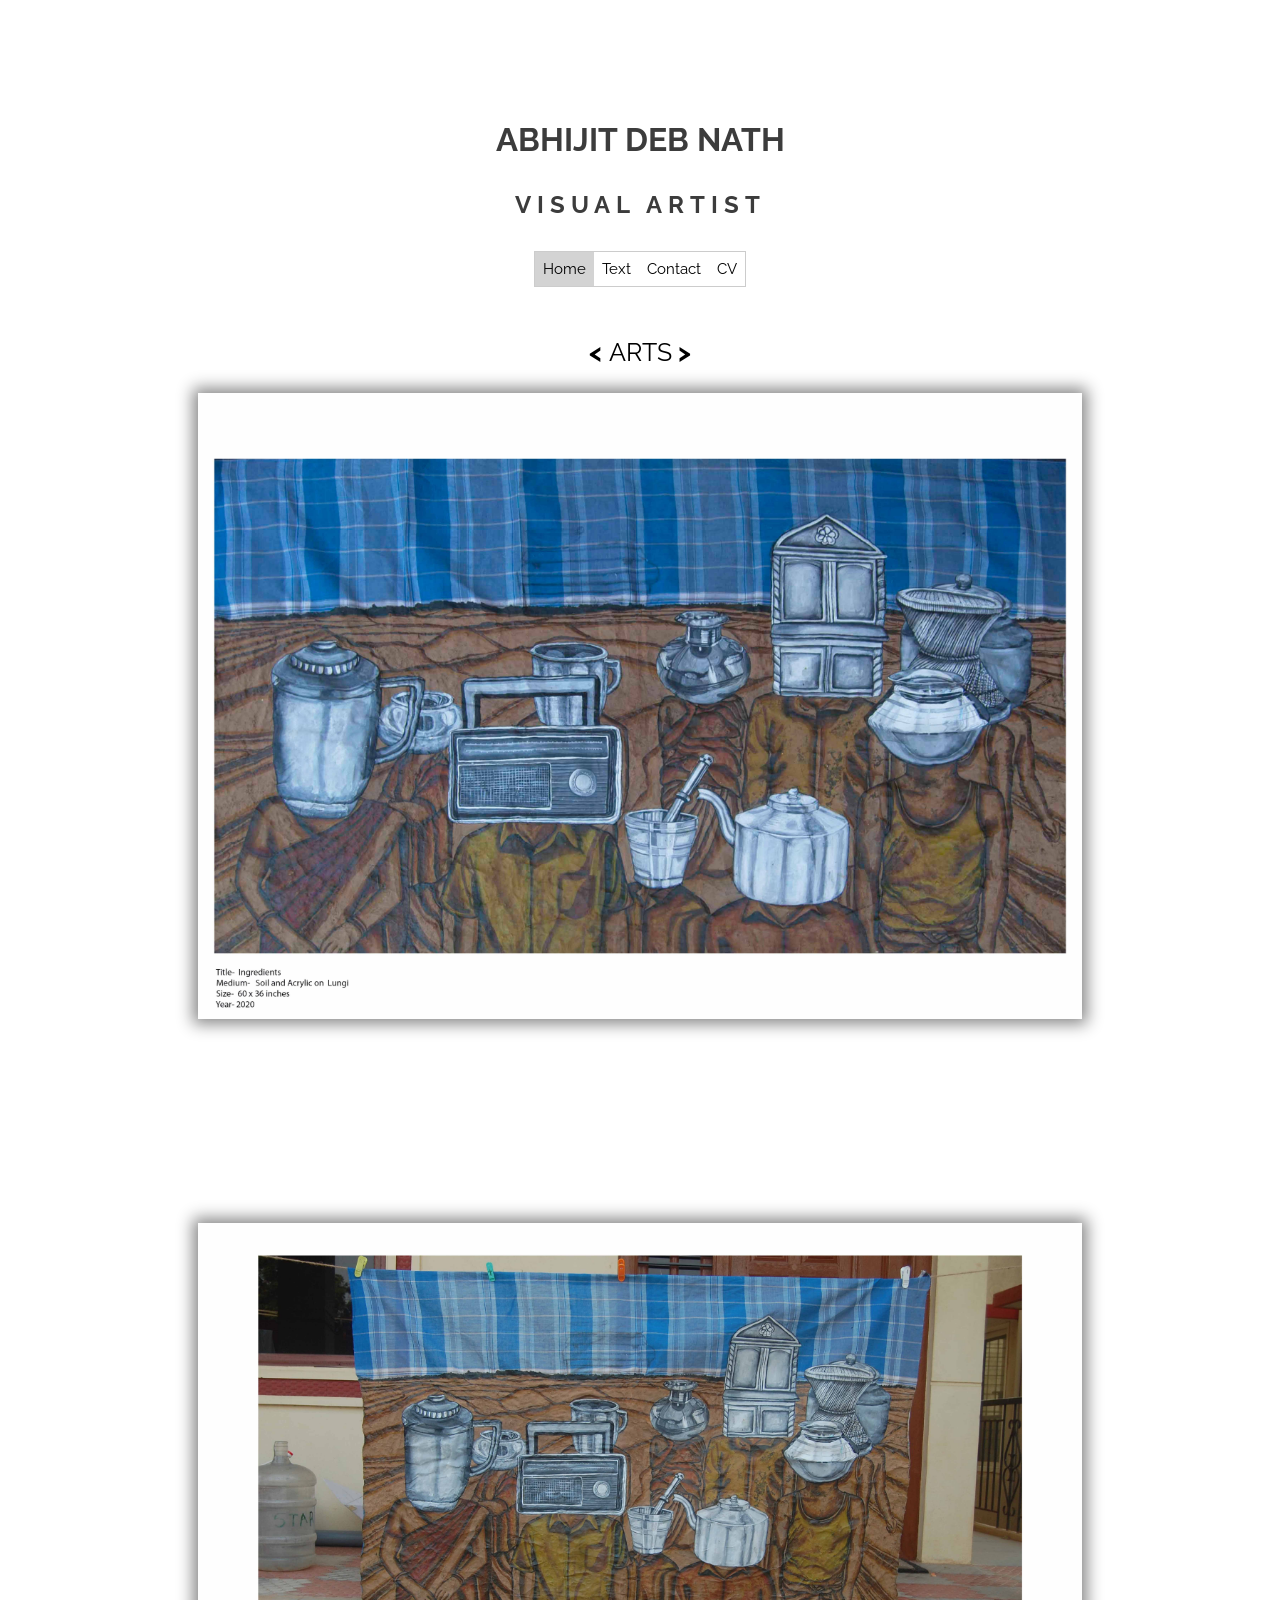
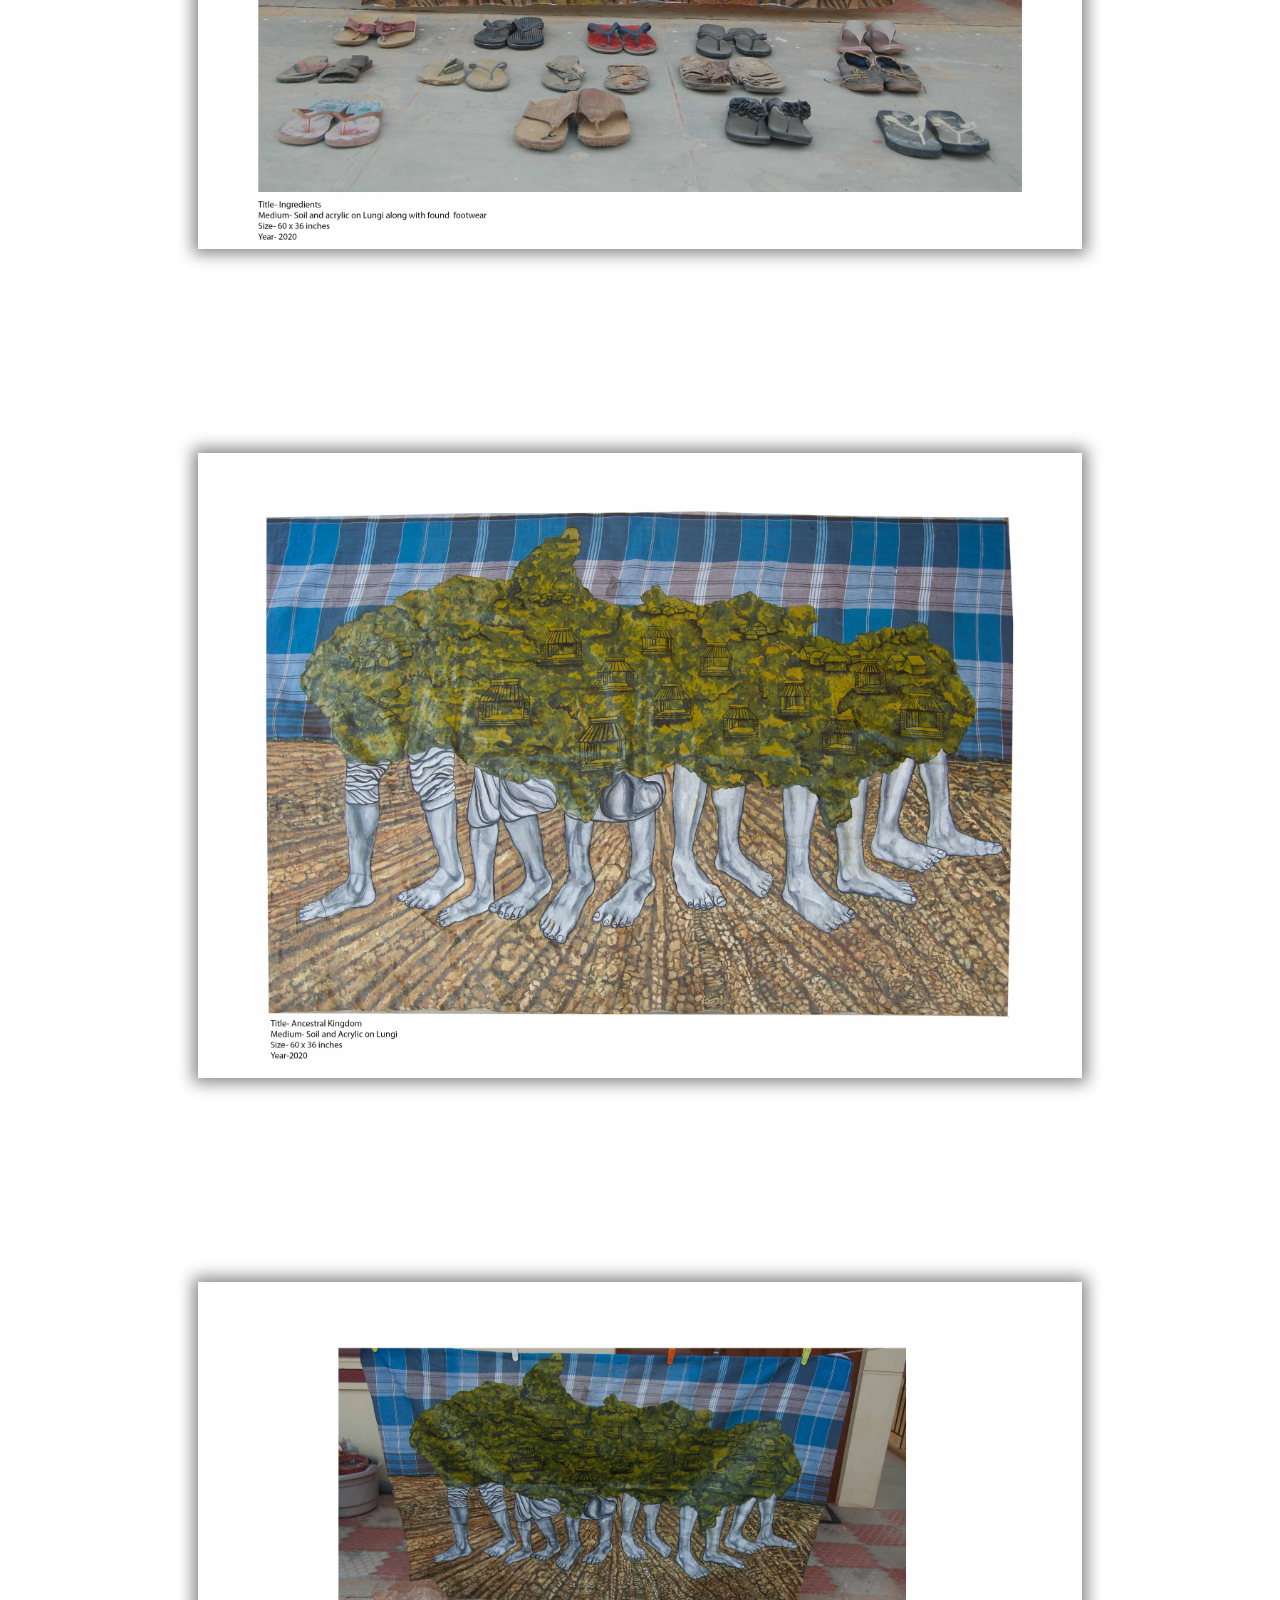
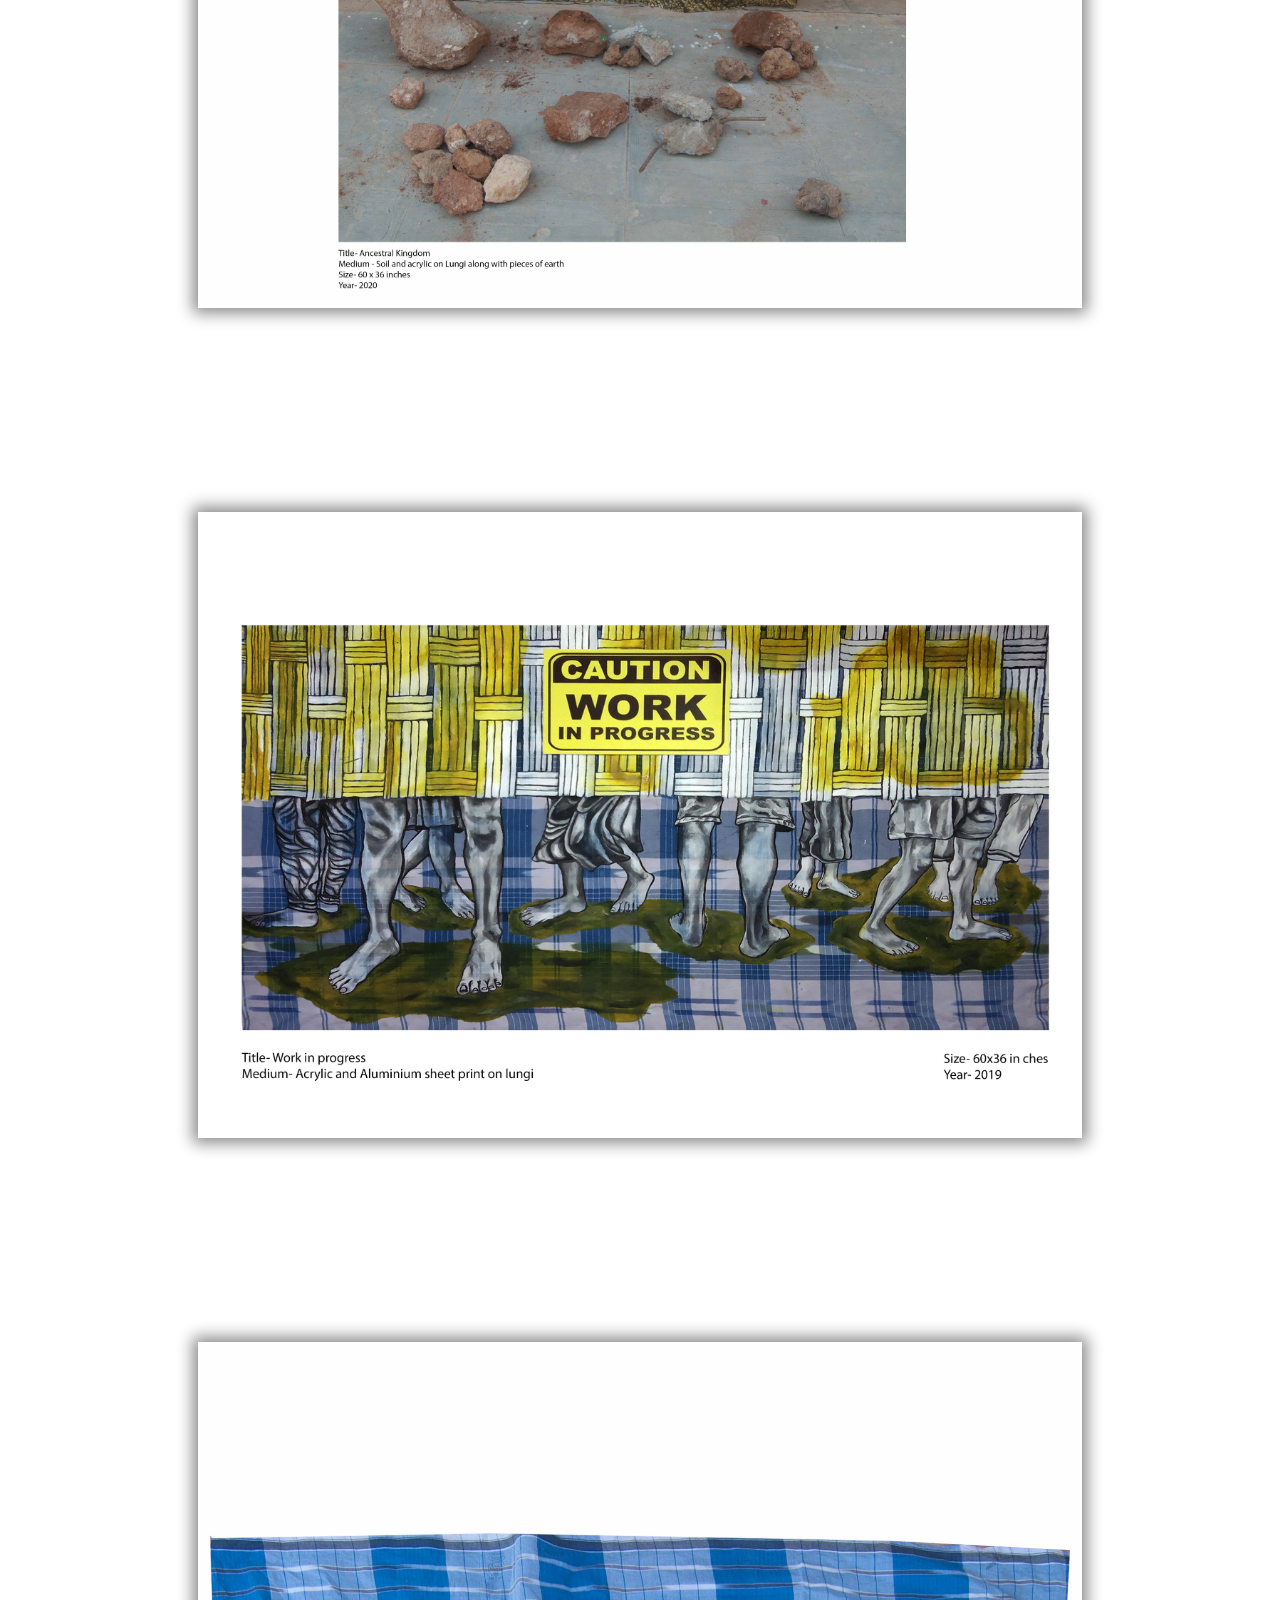
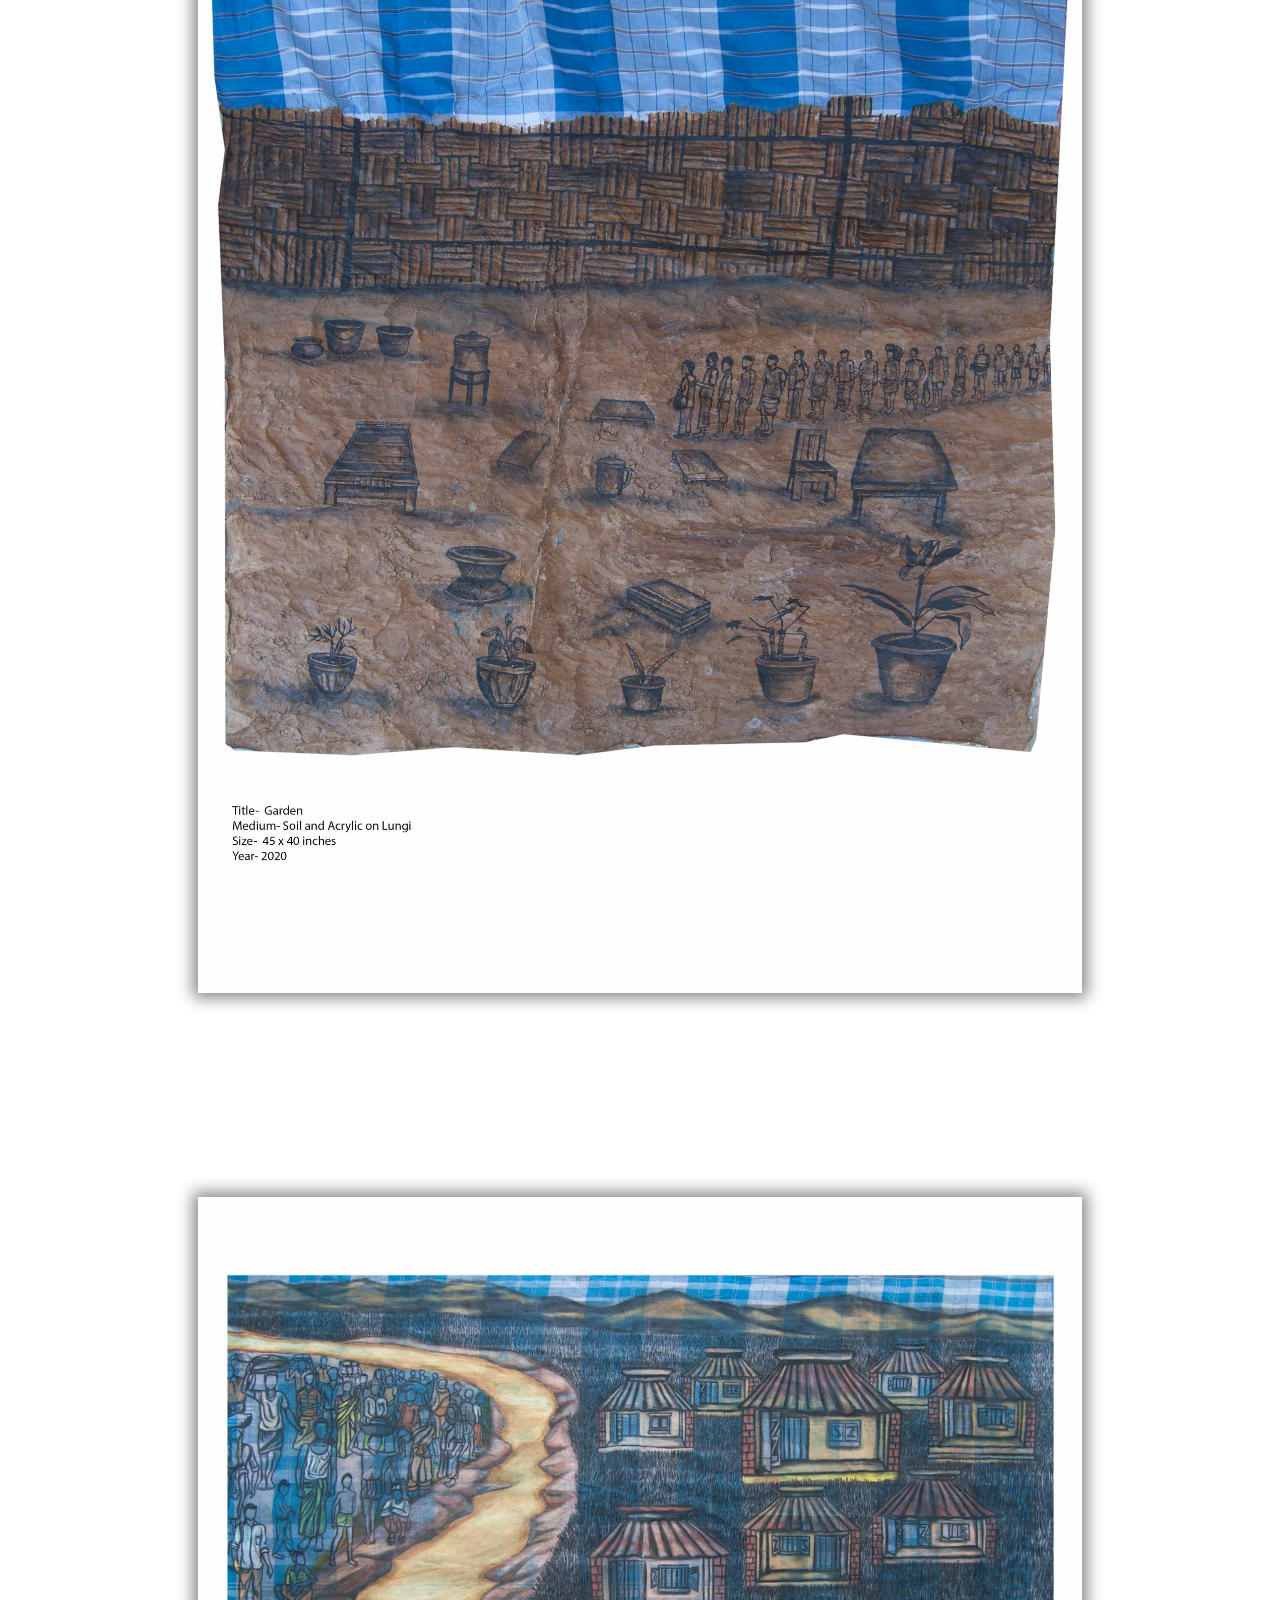
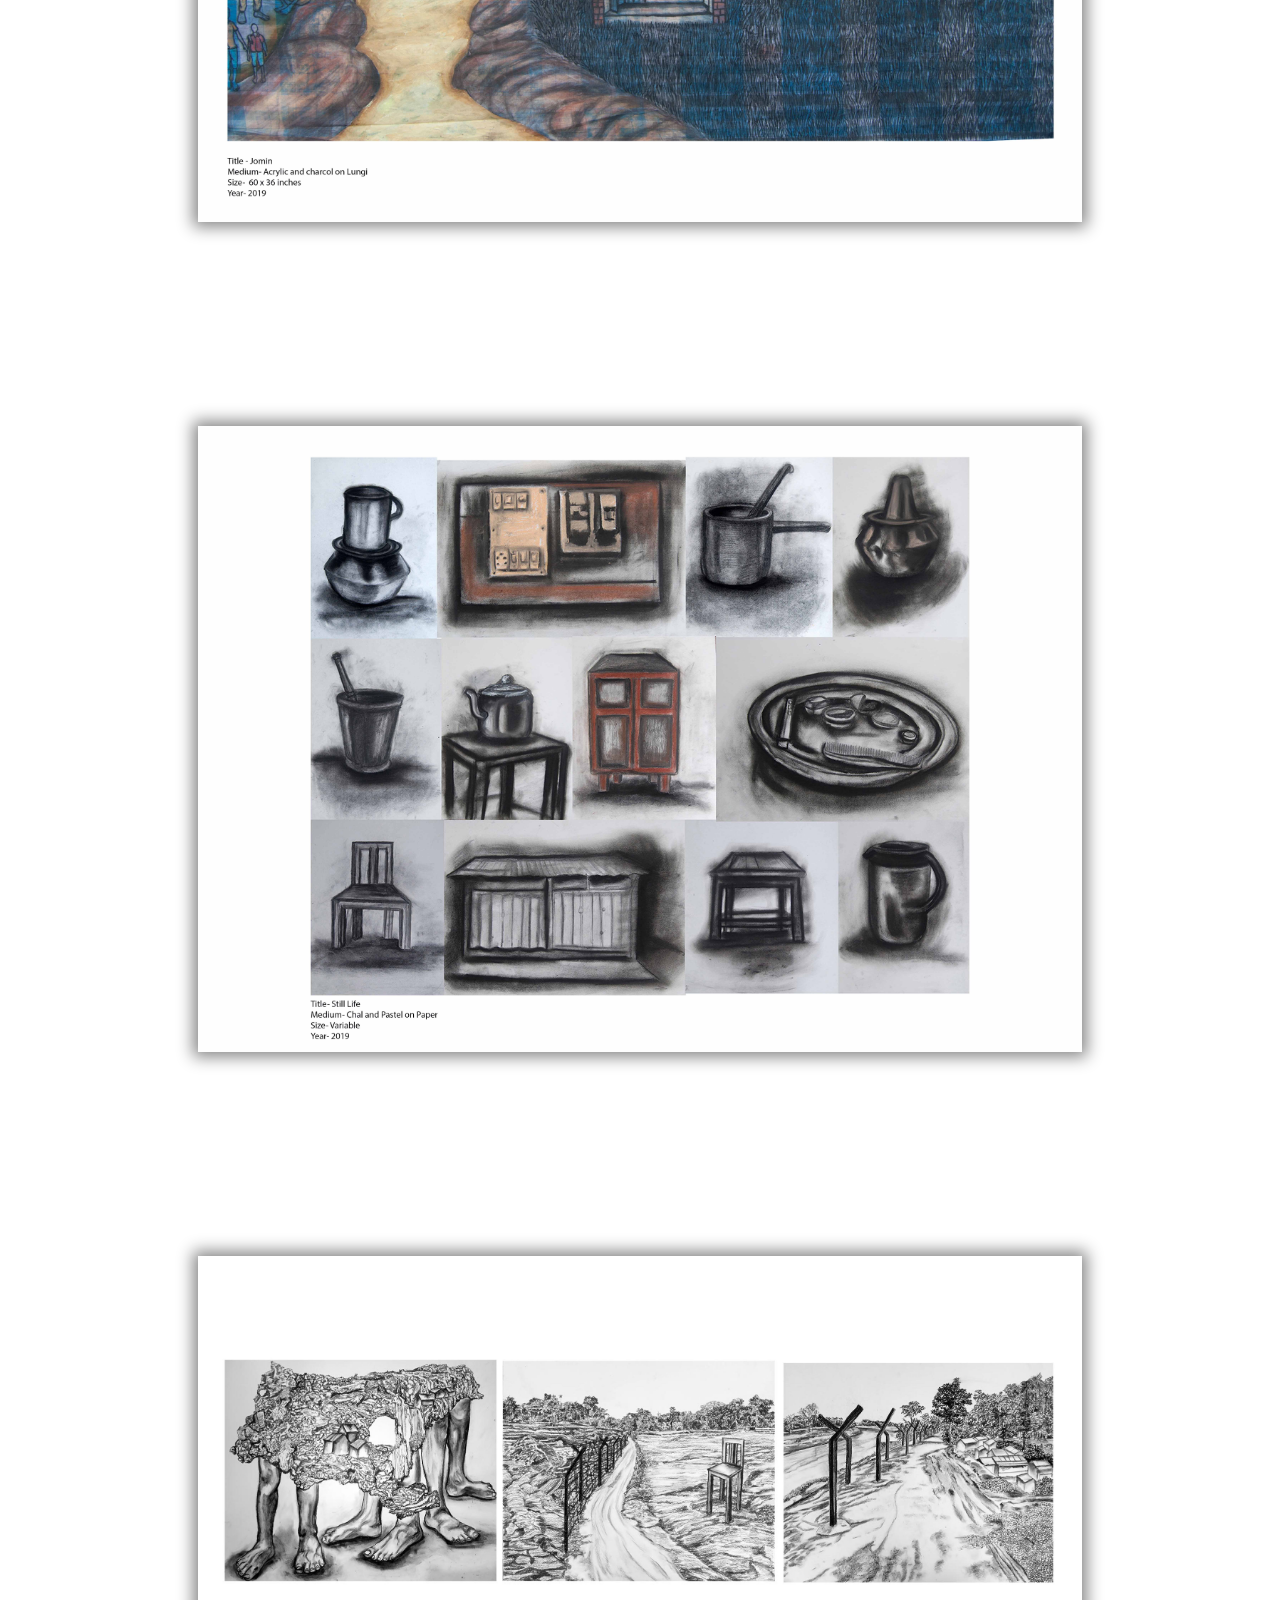
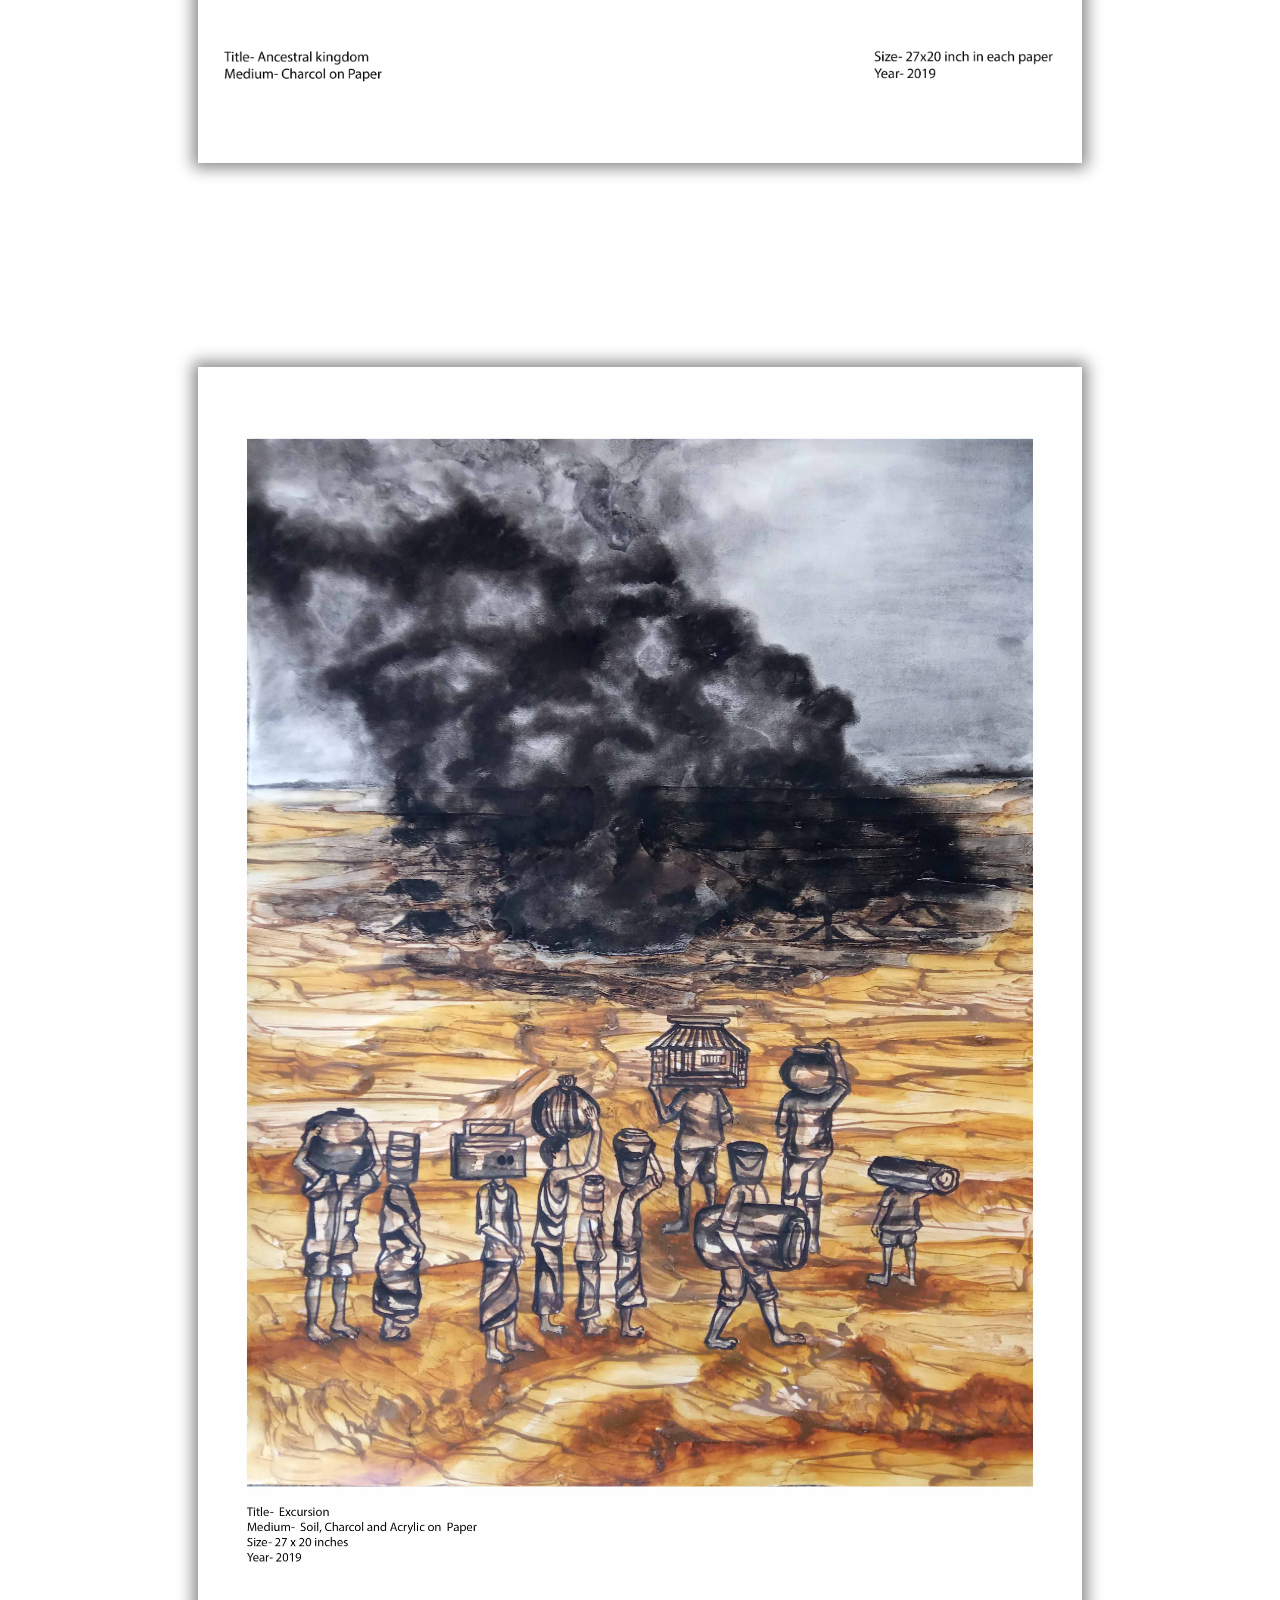
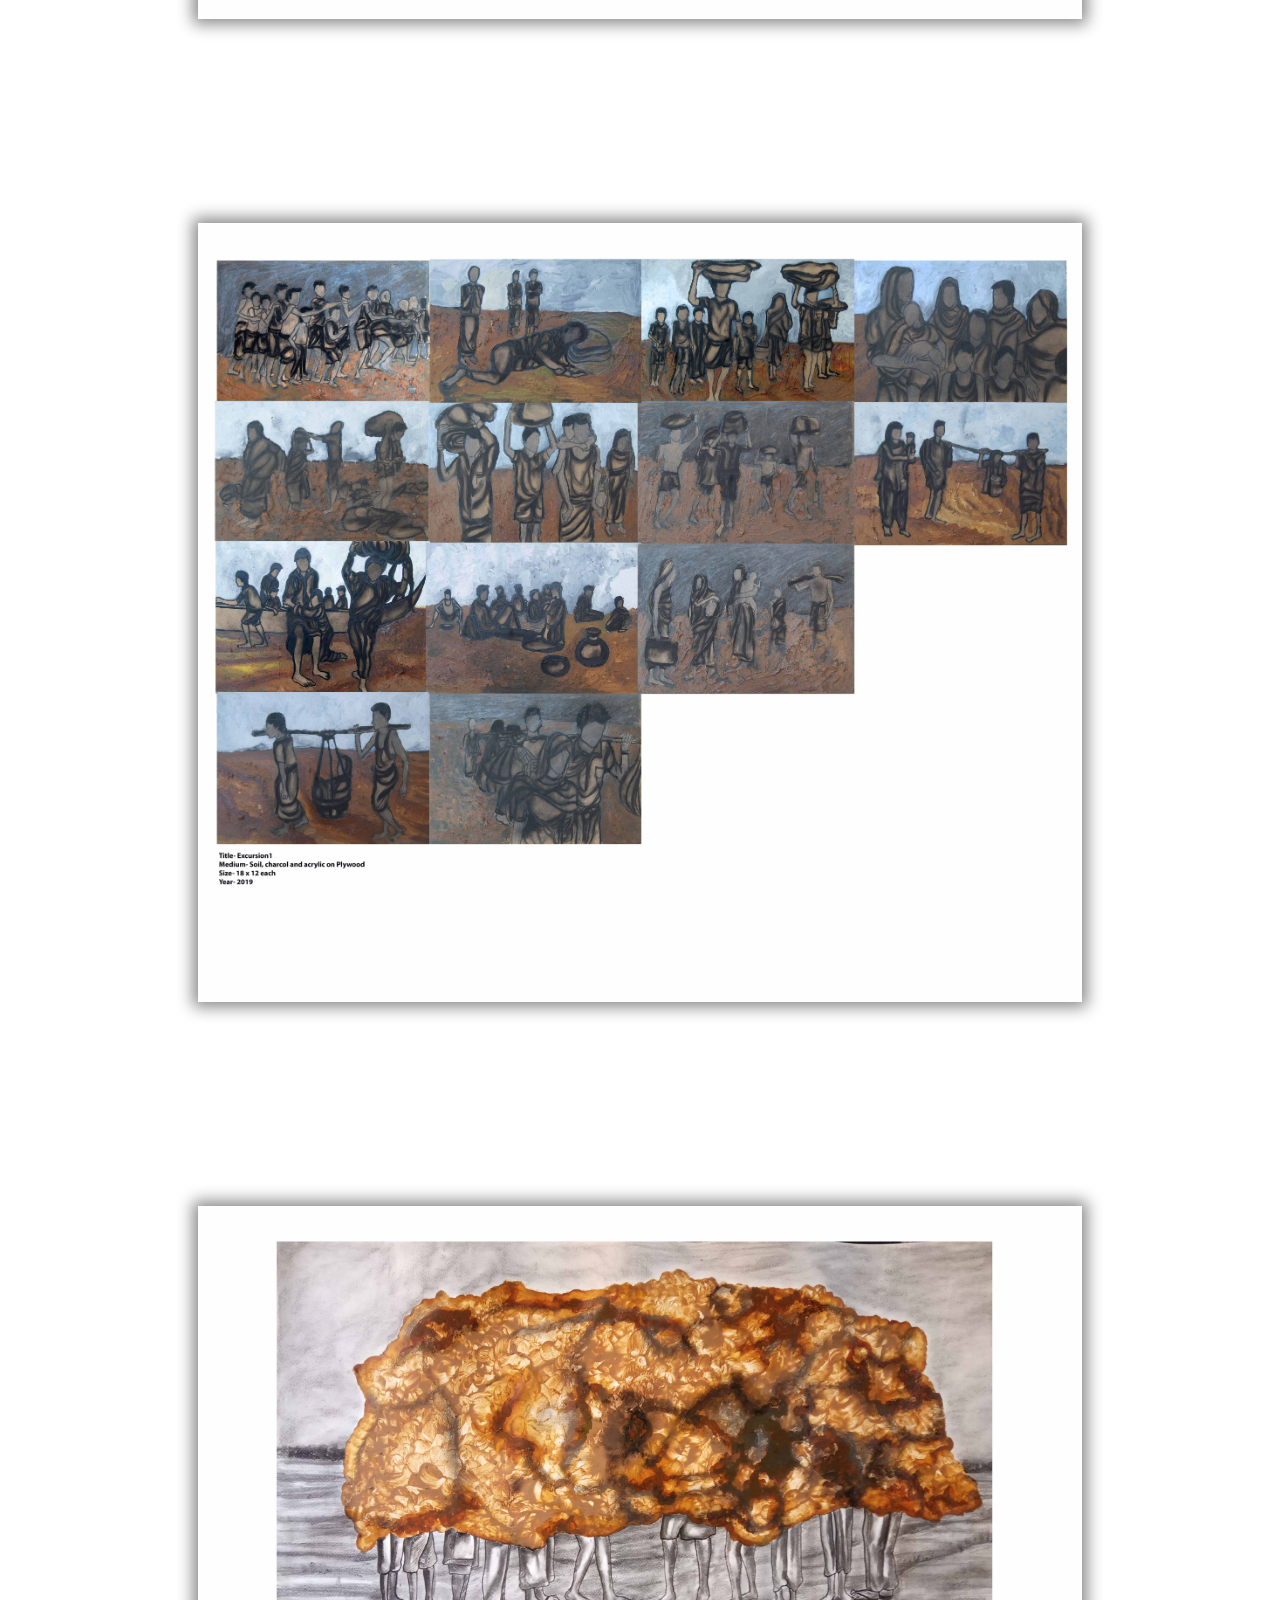
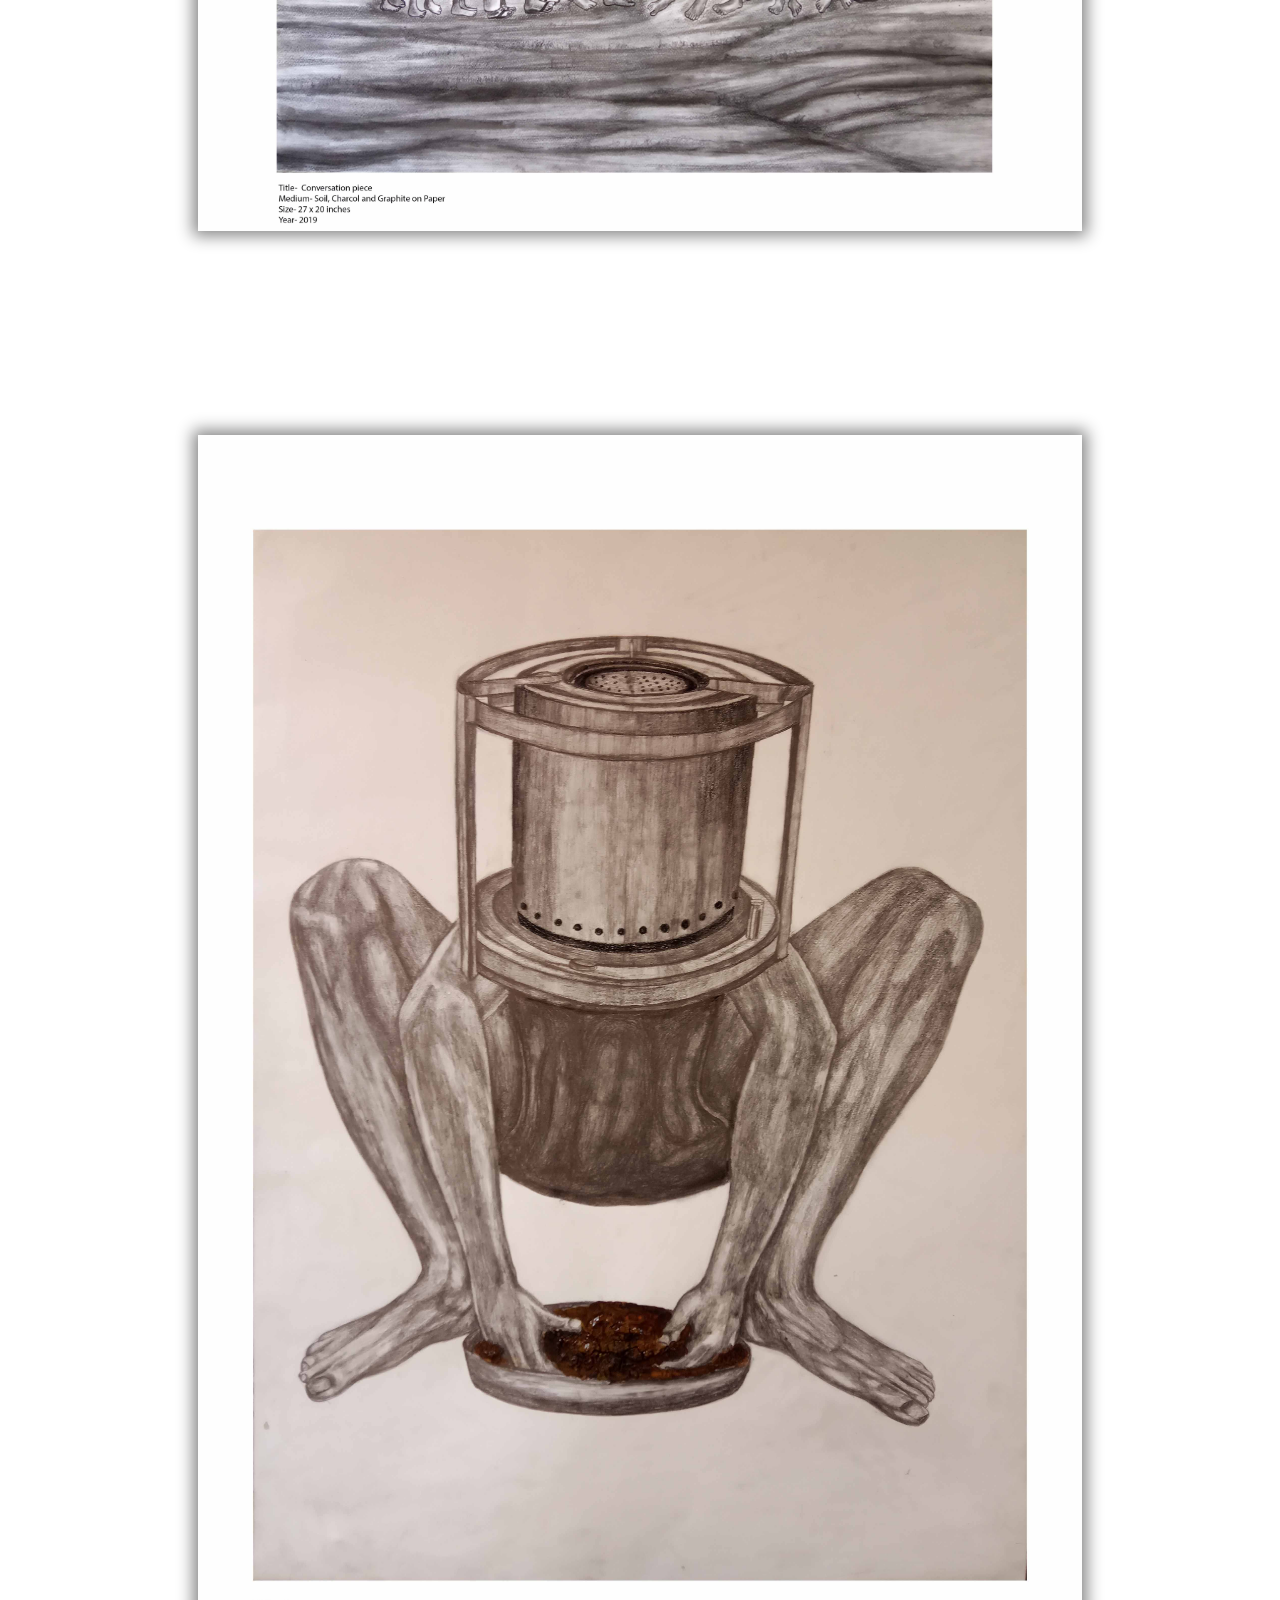
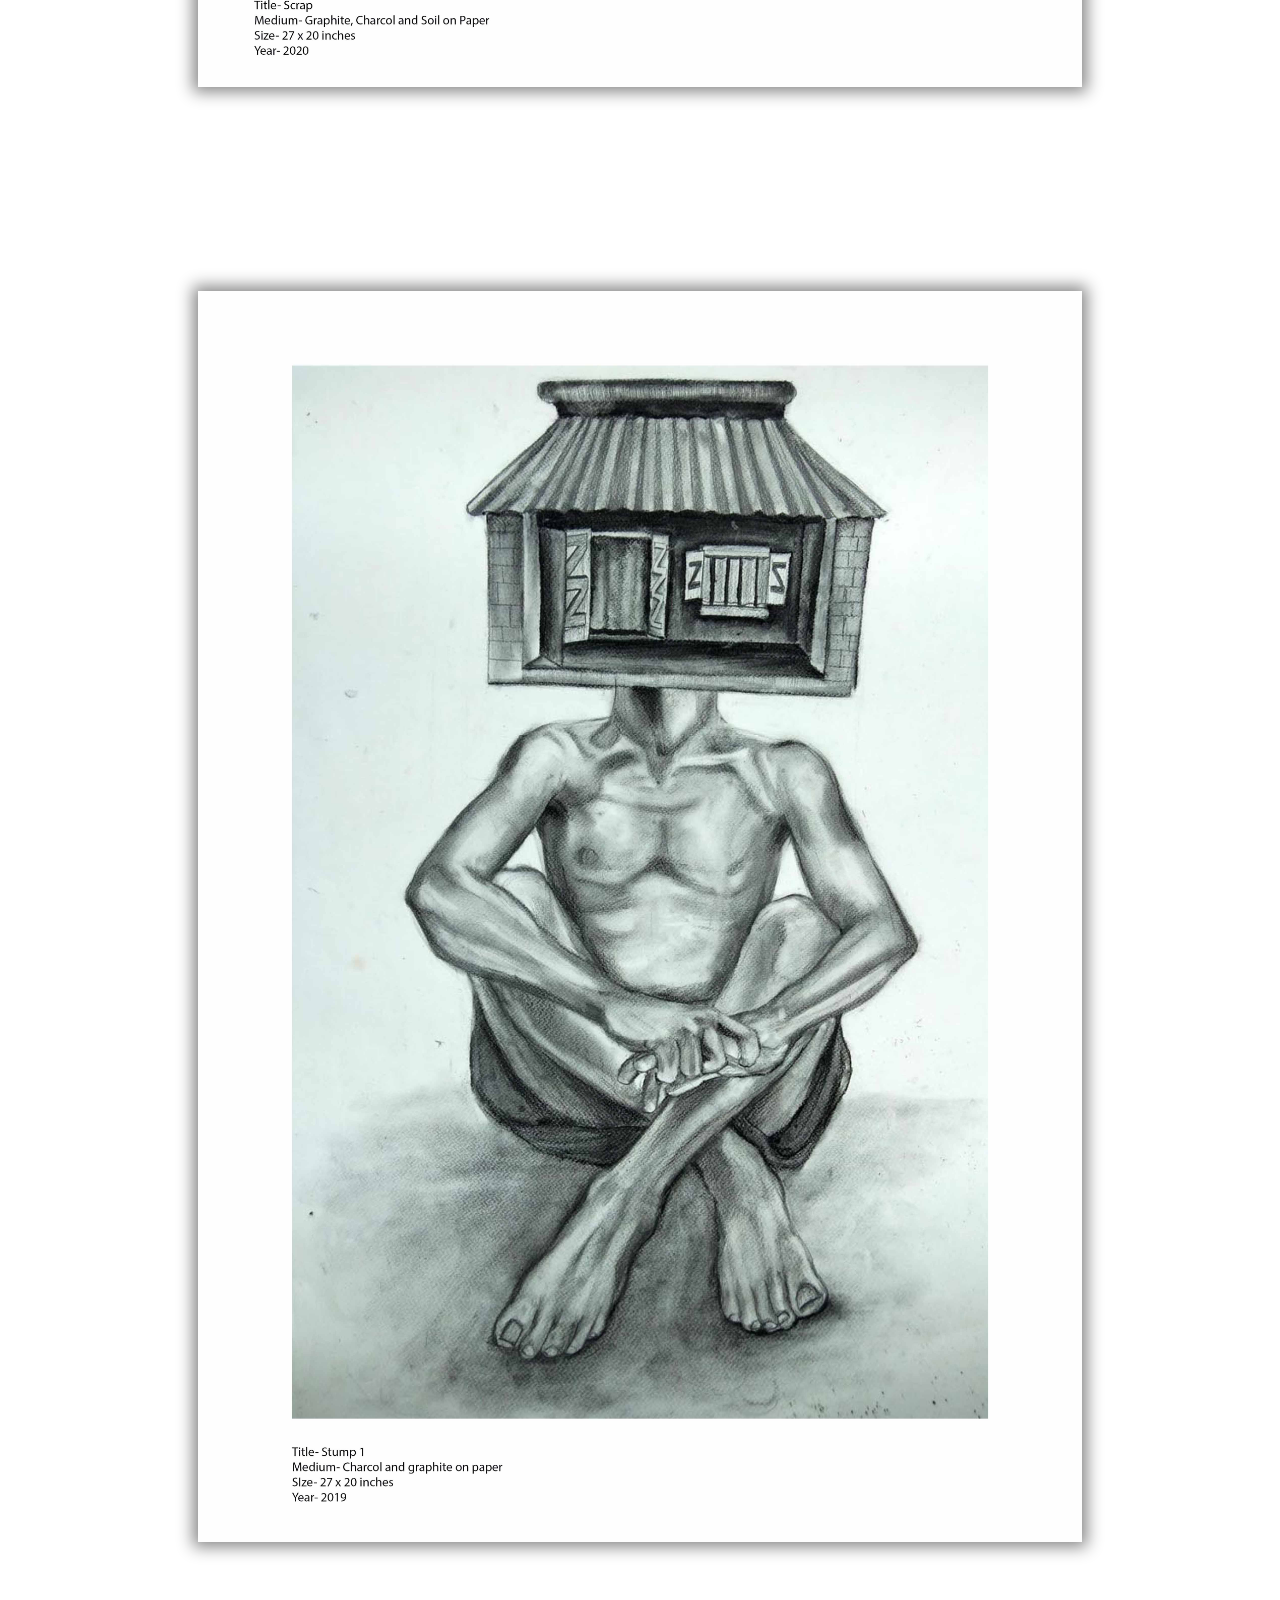
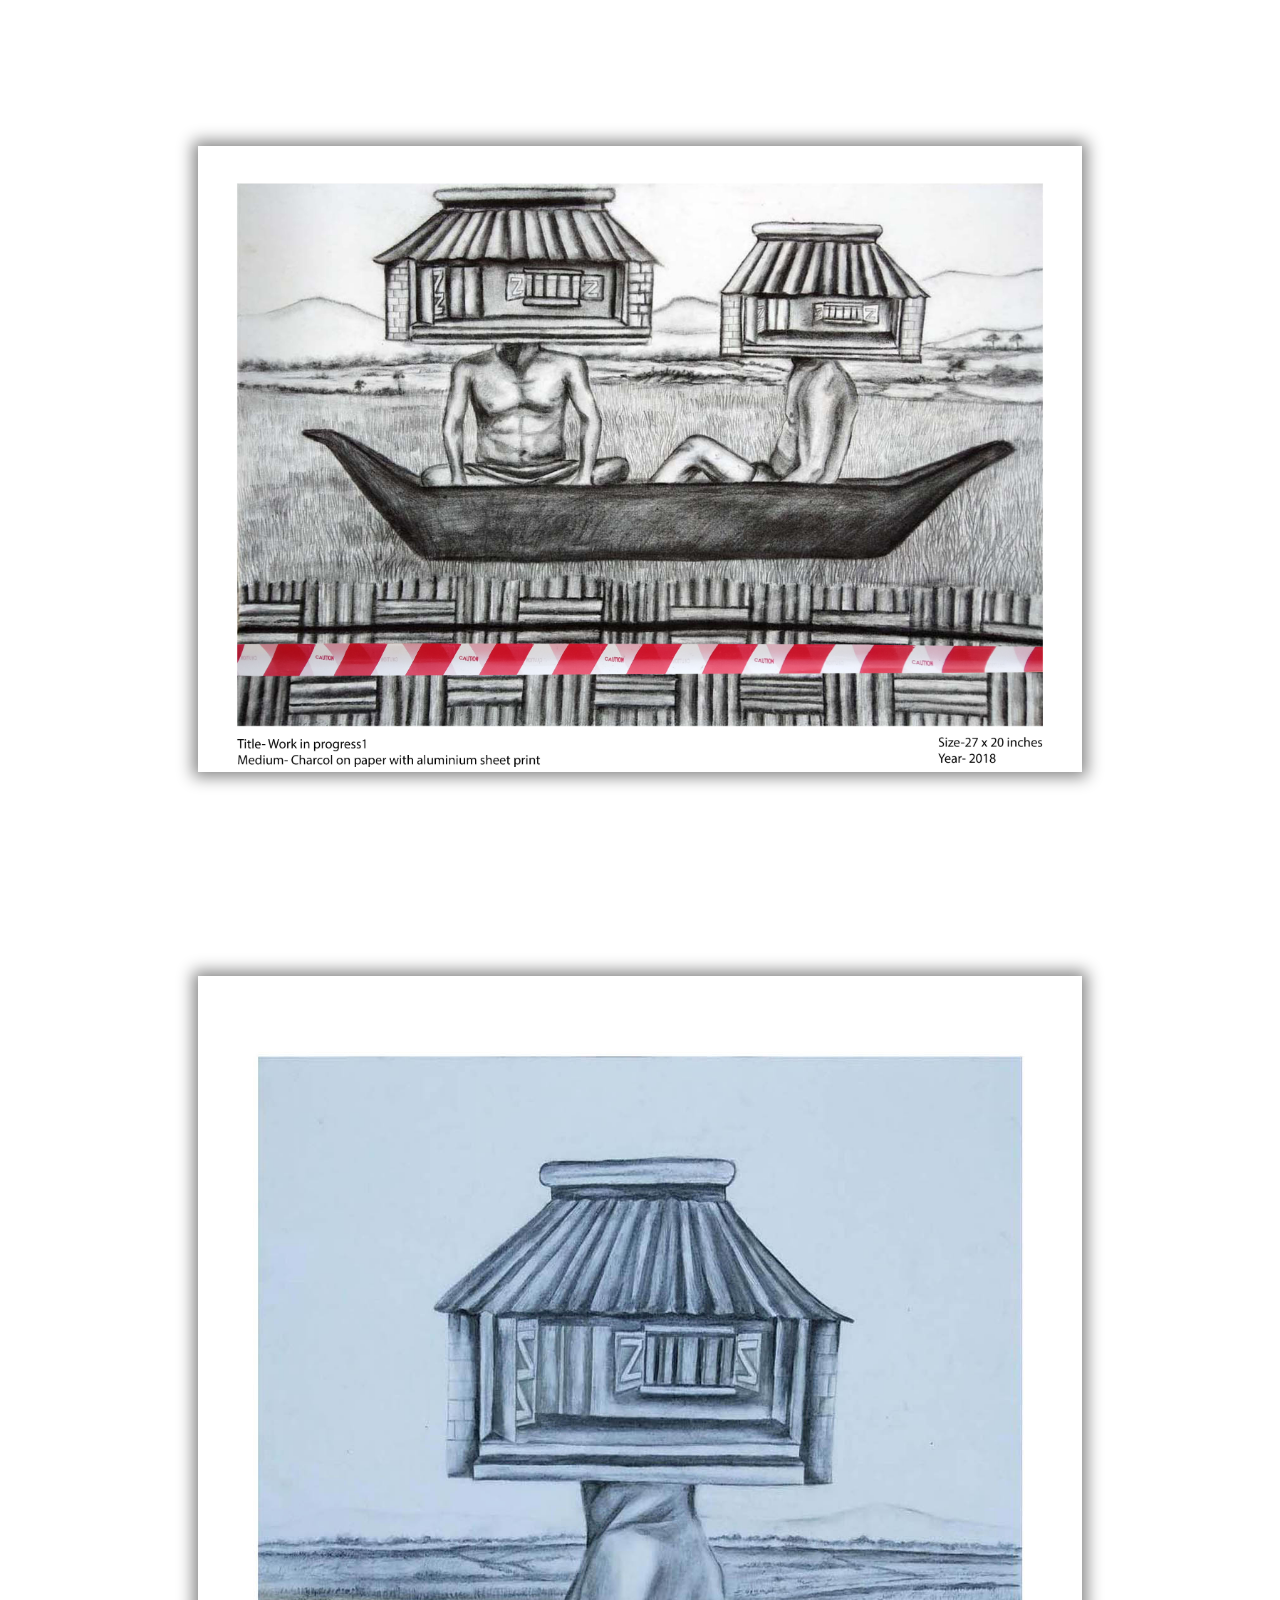
==== index.html @ 456fdfb8 "Update index.html" ====
<!doctype html>
<html>
<head>
<meta charset="utf-8">
<title>Home | Abhijit Debnath</title> 
<link href="css/TemplateCSS.css" rel="stylesheet" type="text/css">
<script src="https://ajax.googleapis.com/ajax/libs/jquery/3.4.1/jquery.min.js"></script>
<script src="js/divSwitch.js"></script>
<link rel="stylesheet" href="https://fonts.googleapis.com/css?family=Raleway">
</head> 

<body>
<header>
  <h1 class="Name" alt="" style="font-family: Raleway"> ABHIJIT DEB NATH </h1>
  <h4 class="Profession" alt="" style="font-family: Raleway"> VISUAL ARTIST </h4>
  <div> <a class="Active" href="index.html">Home</a> <a href="Text.html">Text</a> <a href="Contact.html">Contact</a> <a href="CV.html">CV</a></div>
</header>
<nav class="arrows">
  <p id="left-arrow"><b>&lt;</b></p>
  <p id ="divName"> ARTS </p>
  <p id="right-arrow"><b>&gt;</b></p>
</nav>
<div id="slider">
  <div class="slide active" alt="" style="margin-bottom:128px"> <img src="contents/art/1.jpg" alt="" style="width:100%"><img src="contents/art/1.1.jpg" alt="" style="width:100%"> <img src="contents/art/2.jpg" alt="" style="width:100%"> <img src="contents/art/2.2.jpg" alt="" style="width:100%"> <img src="contents/art/3.jpg" alt="" style="width:100%"> <img src="contents/art/4.jpg" alt="" style="width:100%"> <img src="contents/art/5.jpg" alt="" style="width:100%"> <img src="contents/art/6.jpg" alt="" style="width:100%"> <img src="contents/art/7.jpg" alt="" style="width:100%"> <img src="contents/art/8.jpg" alt="" style="width:100%"> <img src="contents/art/8.1.jpg" alt="" style="width:100%"> <img src="contents/art/9.jpg" alt="" style="width:100%"> <img src="contents/art/10.jpg" alt="" style="width:100%"> <img src="contents/art/11.jpg" alt="" style="width:100%"> <img src="contents/art/12.jpg" alt="" style="width:100%"> <img src="contents/art/13.jpg" alt="" style="width:100%"> <img src="contents/art/14.jpg" alt="" style="width:100%"> <img src="contents/art/15.jpg" alt="" style="width:100%"> <img src="contents/art/16.jpg" alt="" style="width:100%"> <img src="contents/art/17.jpg" alt="" style="width:100%"> <img src="contents/art/18.jpg" alt="" style="width:100%"> <img src="contents/art/19.jpg" alt="" style="width:100%"> <img src="contents/art/20.jpg" alt="" style="width:100%"> <img src="contents/art/b1.jpg" alt="" style="width:100%"><img src="contents/art/b2.jpg" alt="" style="width:100%"><img src="contents/art/b3.jpg" alt="" style="width:100%"><img src="contents/art/b4.jpg" alt="" style="width:100%"> <img src="contents/art/21.jpg" alt="" style="width:100%"><img src="contents/art/22.jpg" alt="" style="width:100%"><img src="contents/art/23.jpg" alt="" style="width:100%"><img src="contents/art/24.jpg" alt="" style="width:100%"><img src="contents/art/25.jpg" alt="" style="width:100%"><img src="contents/art/26.jpg" alt="" style="width:100%"><img src="contents/art/27.jpg" alt="" style="width:100%"></div>
  <div class="slide" alt="" style="margin-bottom:128px"> <img src="contents/photos/1.jpg" alt="" style="width:100%"> <img src="contents/photos/2.jpg" alt="" style="width:100%"> <img src="contents/photos/3.jpg" alt="" style="width:100%"> <img src="contents/photos/4.jpg" alt="" style="width:100%"> <img src="contents/photos/5.jpg" alt="" style="width:100%"> <img src="contents/photos/6.jpg" alt="" style="width:100%"> <img src="contents/photos/7.jpg" alt="" style="width:100%"> <img src="contents/photos/8.jpg" alt="" style="width:100%"> <img src="contents/photos/9.jpg" alt="" style="width:100%"> <img src="contents/photos/10.jpg" alt="" style="width:100%"> <img src="contents/photos/11.jpg" alt="" style="width:100%"> <img src="contents/photos/12.png" alt="" style="width:100%"> <img src="contents/photos/13.jpg" alt="" style="width:100%"> <img src="contents/photos/14.jpg" alt="" style="width:100%"> <img src="contents/photos/15.jpg" alt="" style="width:100%"> <img src="contents/photos/16.jpg" alt="" style="width:100%"> <img src="contents/photos/17.jpg" alt="" style="width:100%"> <img src="contents/photos/18.jpg" alt="" style="width:100%"> <img src="contents/photos/19.jpg" alt="" style="width:100%"> <img src="contents/photos/20.jpg" alt="" style="width:100%"><img src="contents/photos/21.jpg" alt="" style="width:100%"><img src="contents/photos/22.jpg" alt="" style="width:100%"> </div>
  <div class="slide" alt="" style="margin-bottom:128px"> <img src="contents/doormat/1.jpg" alt="" style="width:100%"> <img src="contents/doormat/2.jpg" alt="" style="width:100%"> <img src="contents/doormat/3.jpg" alt="" style="width:100%"> <img src="contents/doormat/4.jpg" alt="" style="width:100%"> <img src="contents/doormat/5.jpg" alt="" style="width:100%"> <img src="contents/doormat/6.jpg" alt="" style="width:100%"> <img src="contents/doormat/7.jpg" alt="" style="width:100%"> <img src="contents/doormat/8.jpg" alt="" style="width:100%"> </div>
  <div class="slide" id="Videos" alt="" style="margin-bottom:128px">
    <video width="720" height="500" controls>
      <source src="contents/videos/2.mp4" type="video/mp4">
    </video>
    <video width="720" height="500" controls>
      <source src="contents/videos/1.mp4" type="video/mp4">
    </video>
    <video width="720" height="500" controls>
      <source src="contents/videos/3.mp4" type="video/mp4">
    </video>
    <video width="720" height="500" controls>
      <source src="contents/videos/4.mp4" type="video/mp4">
    </video>
  </div>
</div>
</body>
</html>
---- css/TemplateCSS.css ----
@charset "utf-8";
header {
	text-align: center;
}
h4.Profession {
	font-size: 24px;
	text-align: center;
	color: #3c3c3c;
	letter-spacing: 6px;
}
h1.Name {
	color: #3c3c3c;
	padding-top: 100px;
}
a:hover {
	background-color: darkgray;
}
a.Active:link, a.Active:active, a.Active:visited {
	background-color: lightgray;
}
a {
	background-color: white;
	padding: 8px;
	font-family: "Raleway";
	font-size: 15px;
}
a:link, a:visited, a:active {
	color: black;
	text-decoration: none;
	font-family: "Raleway";
}
div {
	padding: 8px 16px;
	width: auto;
	padding-left: 0px;
	padding-right: 0px;
	border: 1px solid #ccc;
	display: inline-table;
	margin-bottom: 50px;
}
div.slide {
	margin-left: 15%;
	margin-right: 15%;
	border: none;
}
div.slide::after {
	content: "";
	clear: both;
	display: table;
}
#slider {
	border: none;
}
.slide {
	display: none;
}
.slide.active {
	display: block;
}
img, video {
	margin-bottom: 200px;
	box-shadow: 0px 0px 15px 5px #888888;
}
video {
	text-align: center;
}
#Videos {
	text-align: center;
}
nav.arrows {
	border: none;
	font-size: 25px;
	text-align: center;
	margin-bottom: 10px;
}
#left-arrow, #right-arrow, #divName {
	font-family: Raleway;
	display: inline;
	cursor: pointer;
}
p.cv {
	text-align: center;
	font-size: 18px;
}
p.title {
	font-size: 26px;
}
p.text {
	font-size: 20px;
}

div.text {
	margin-left: 15%;
	margin-right: 15%;
	border: none;
}
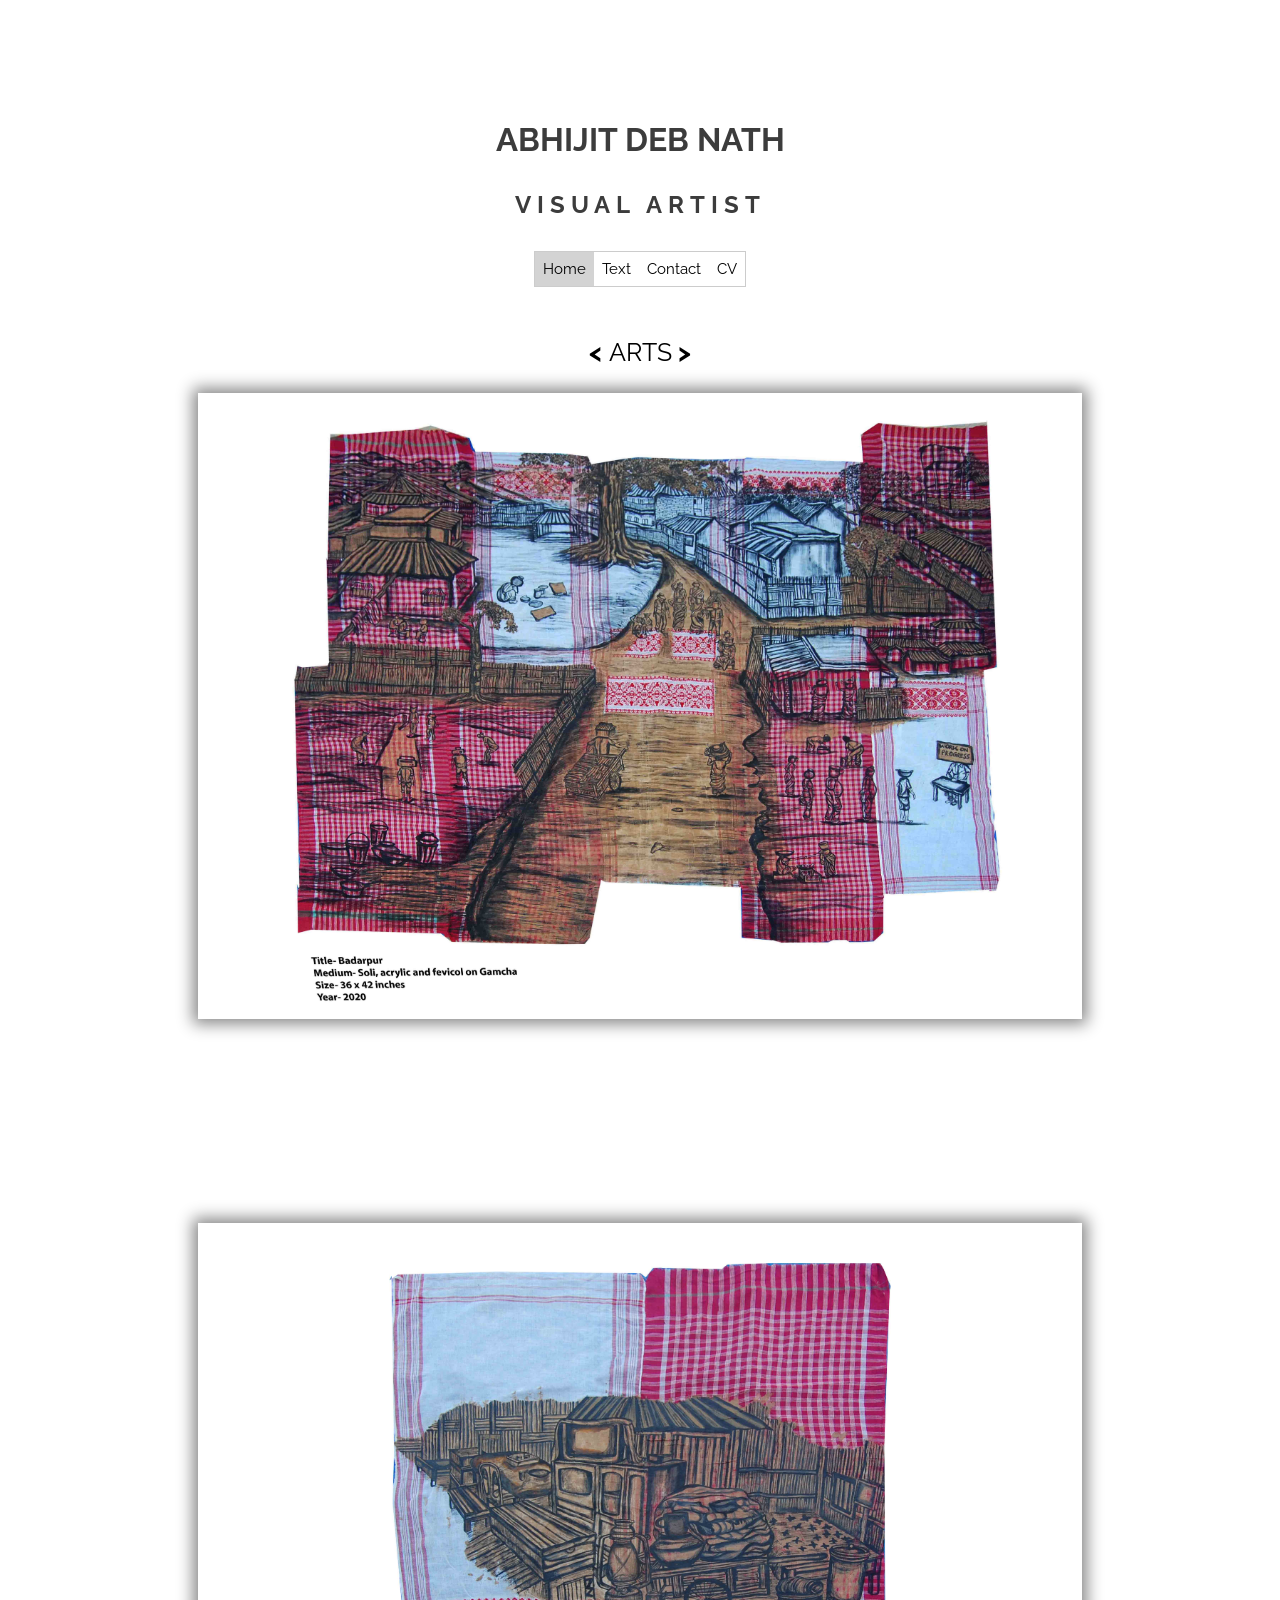
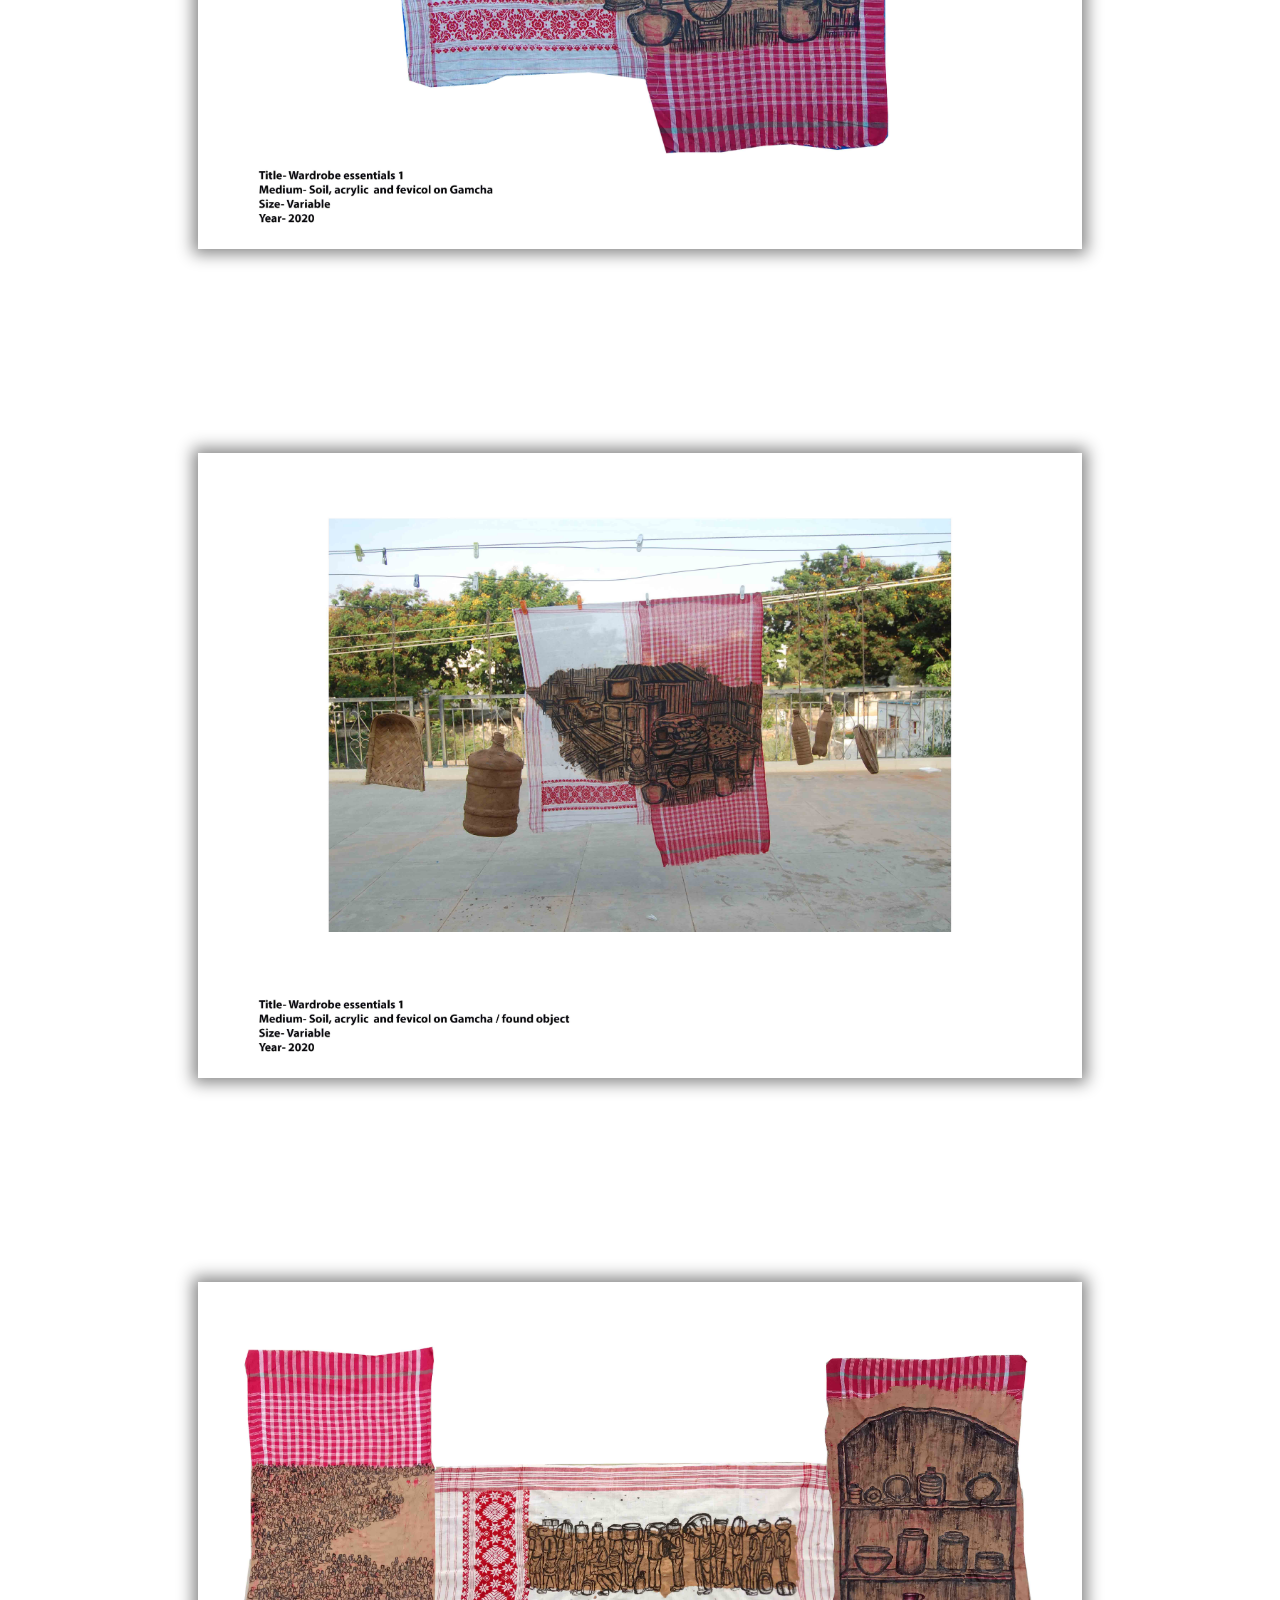
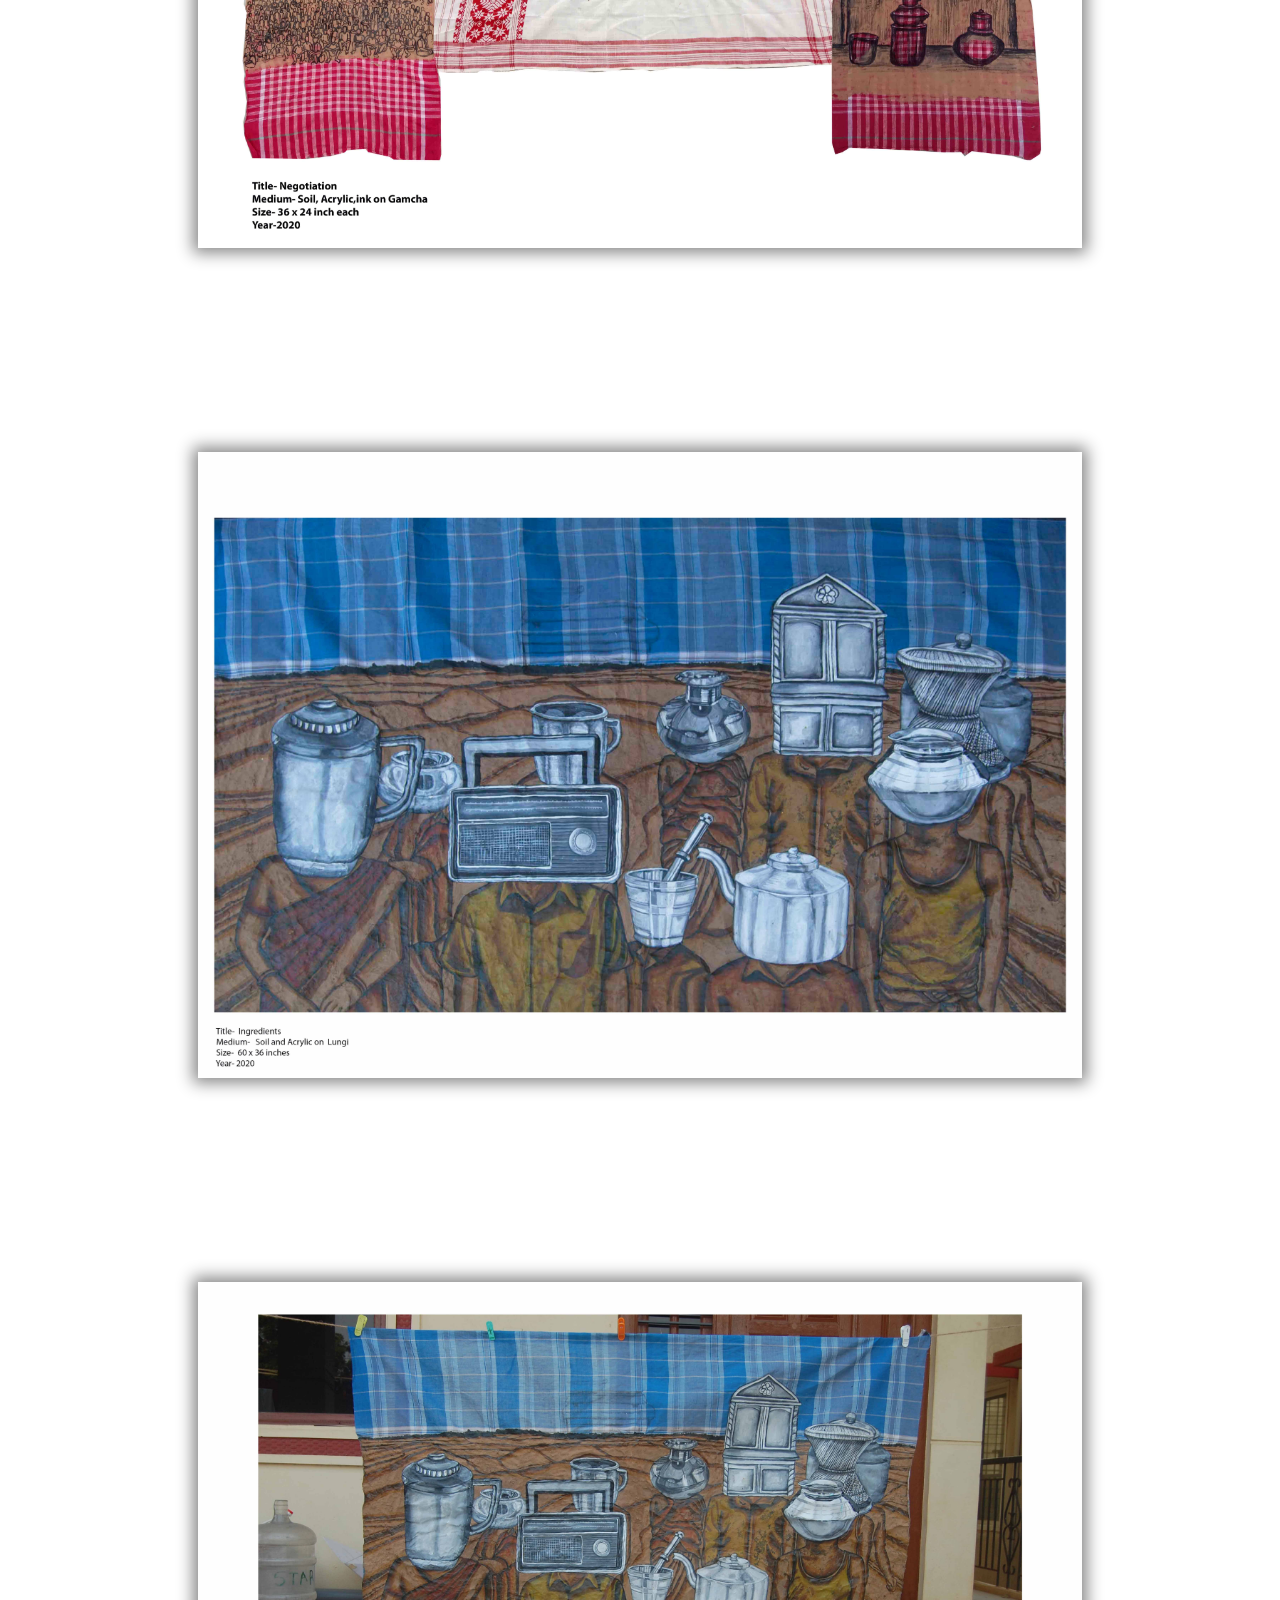
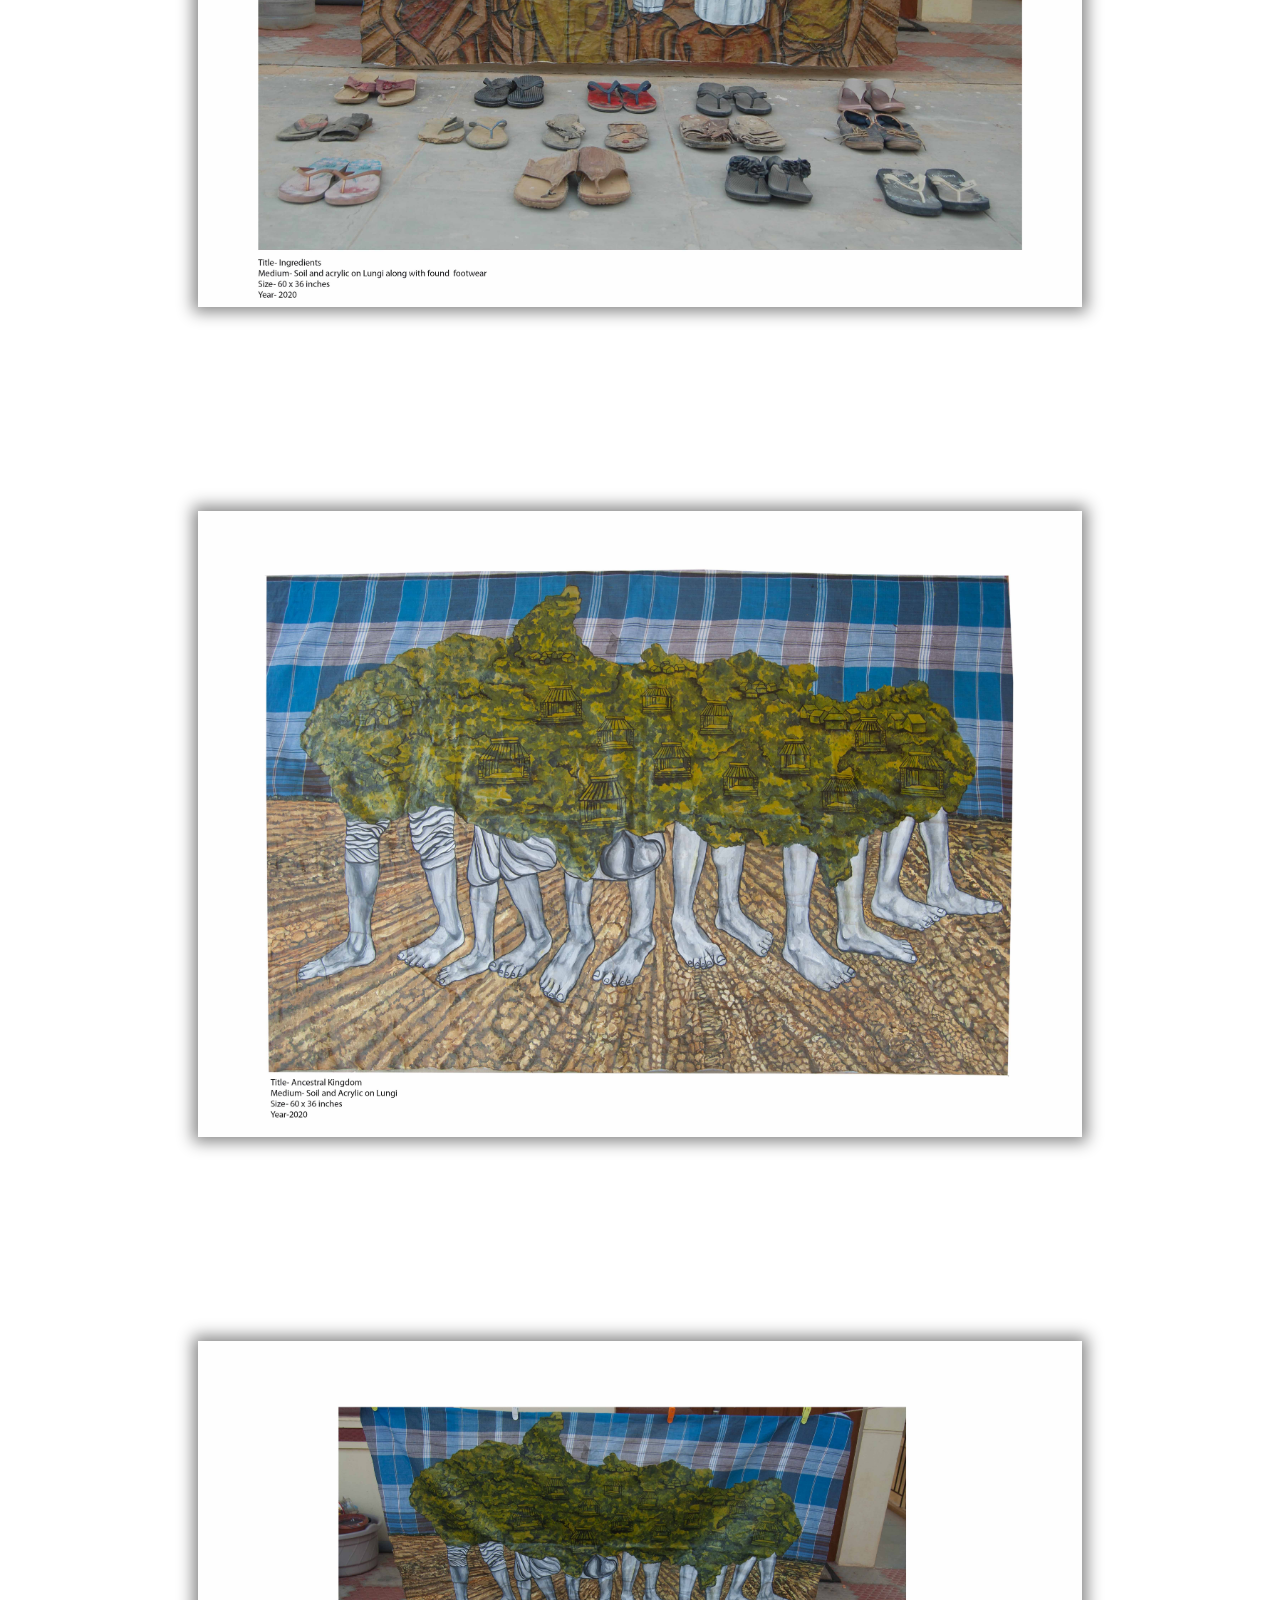
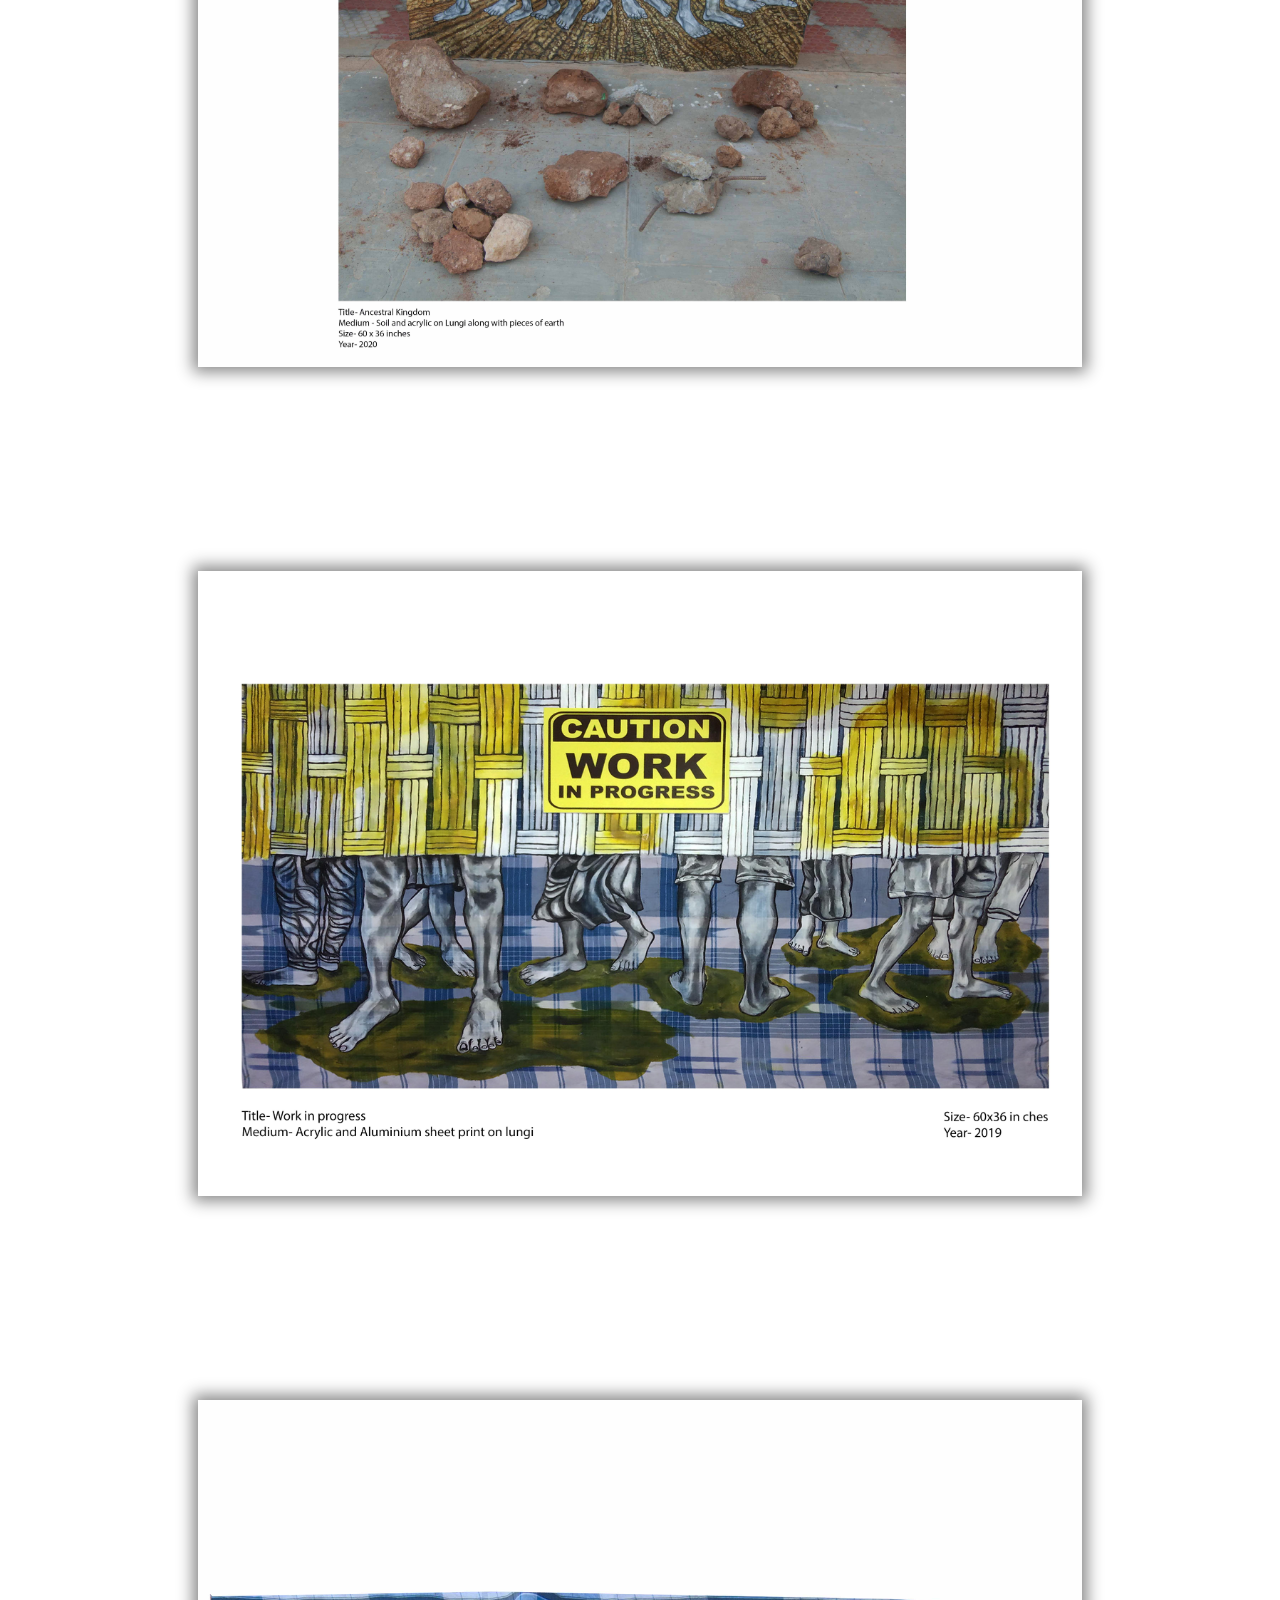
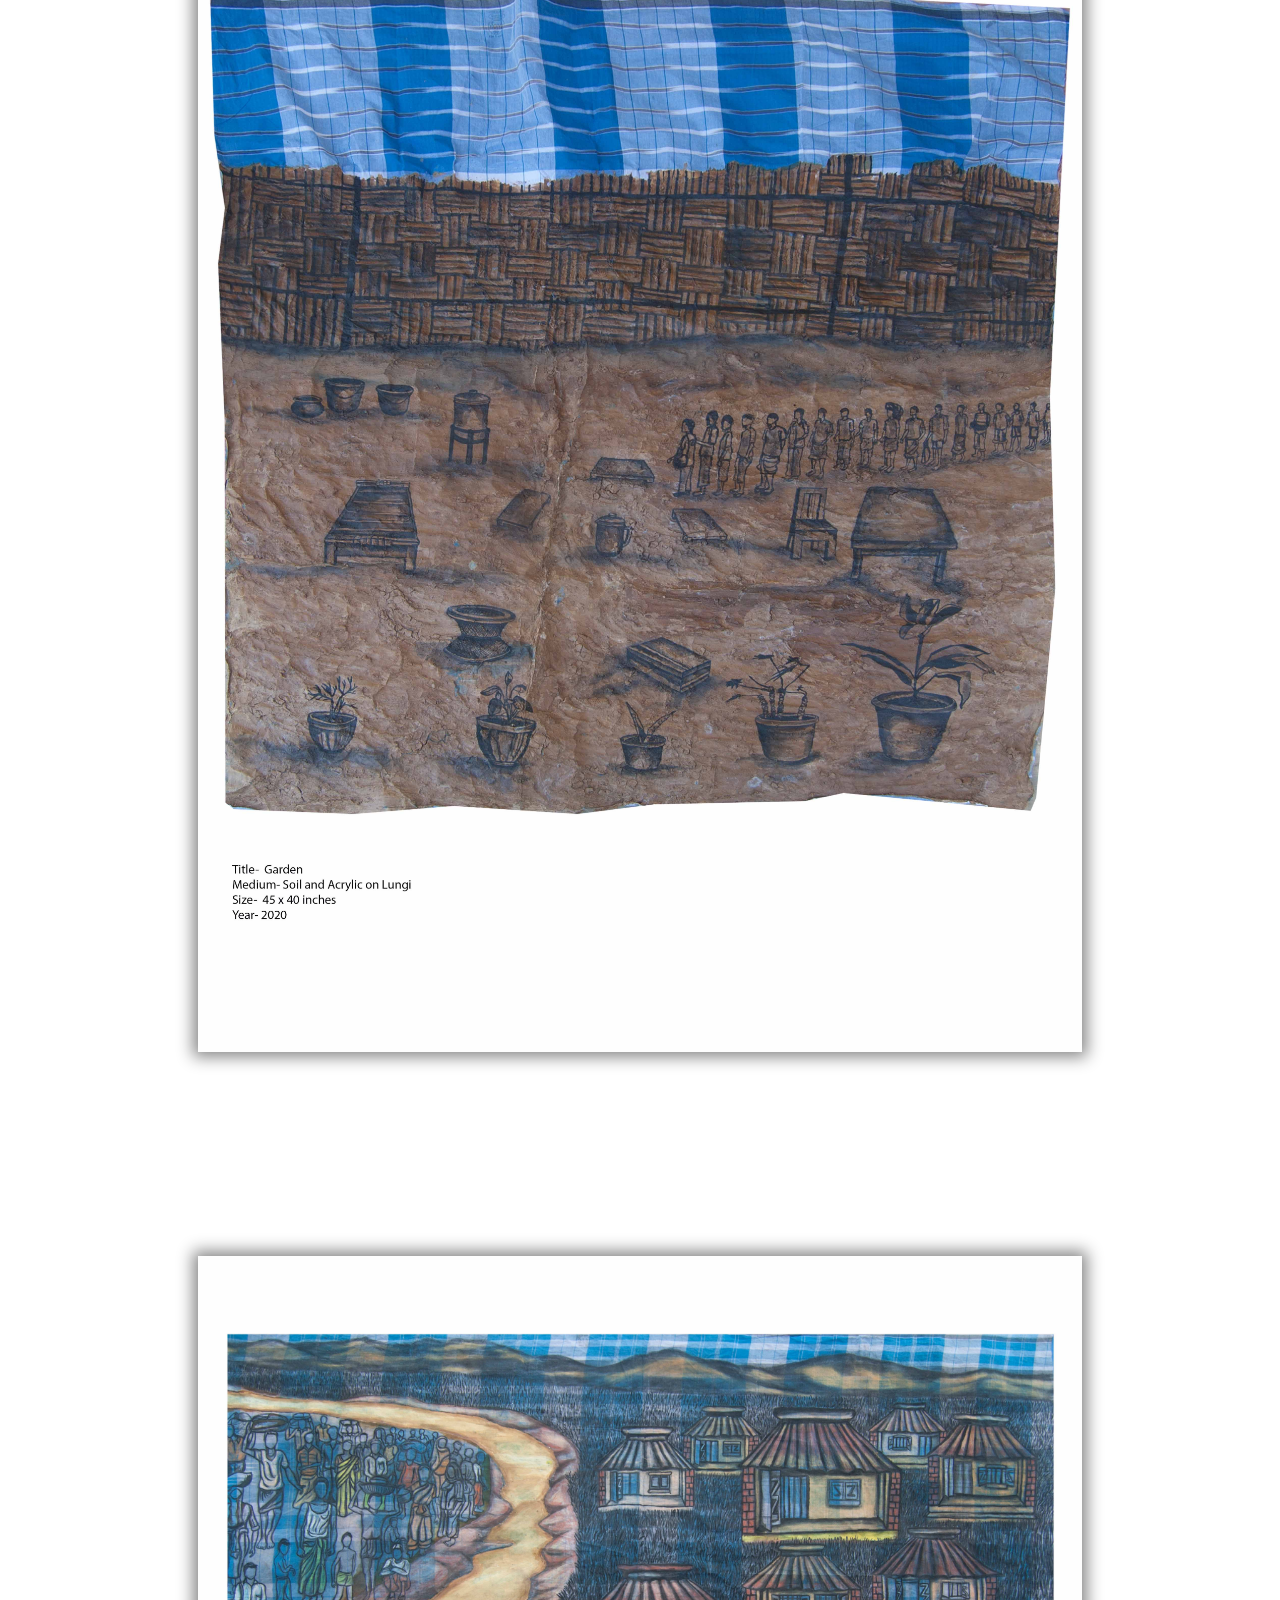
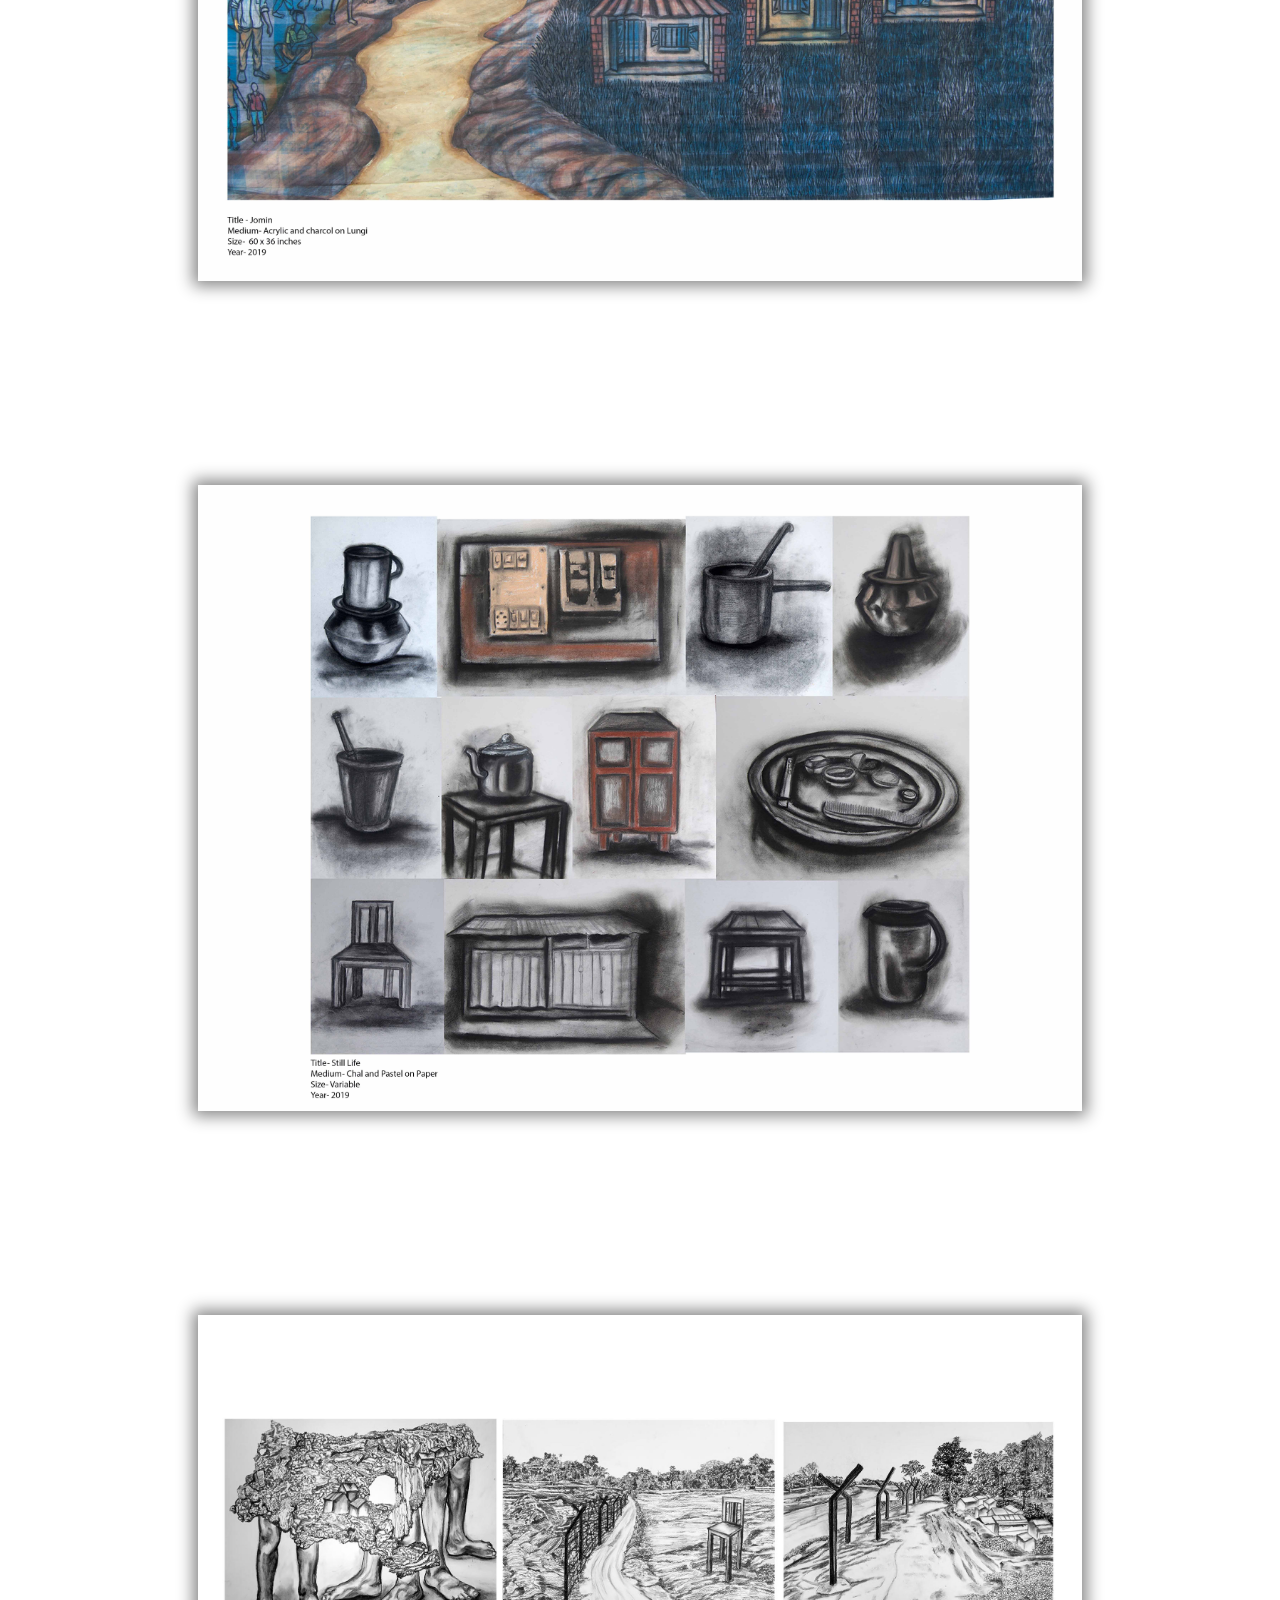
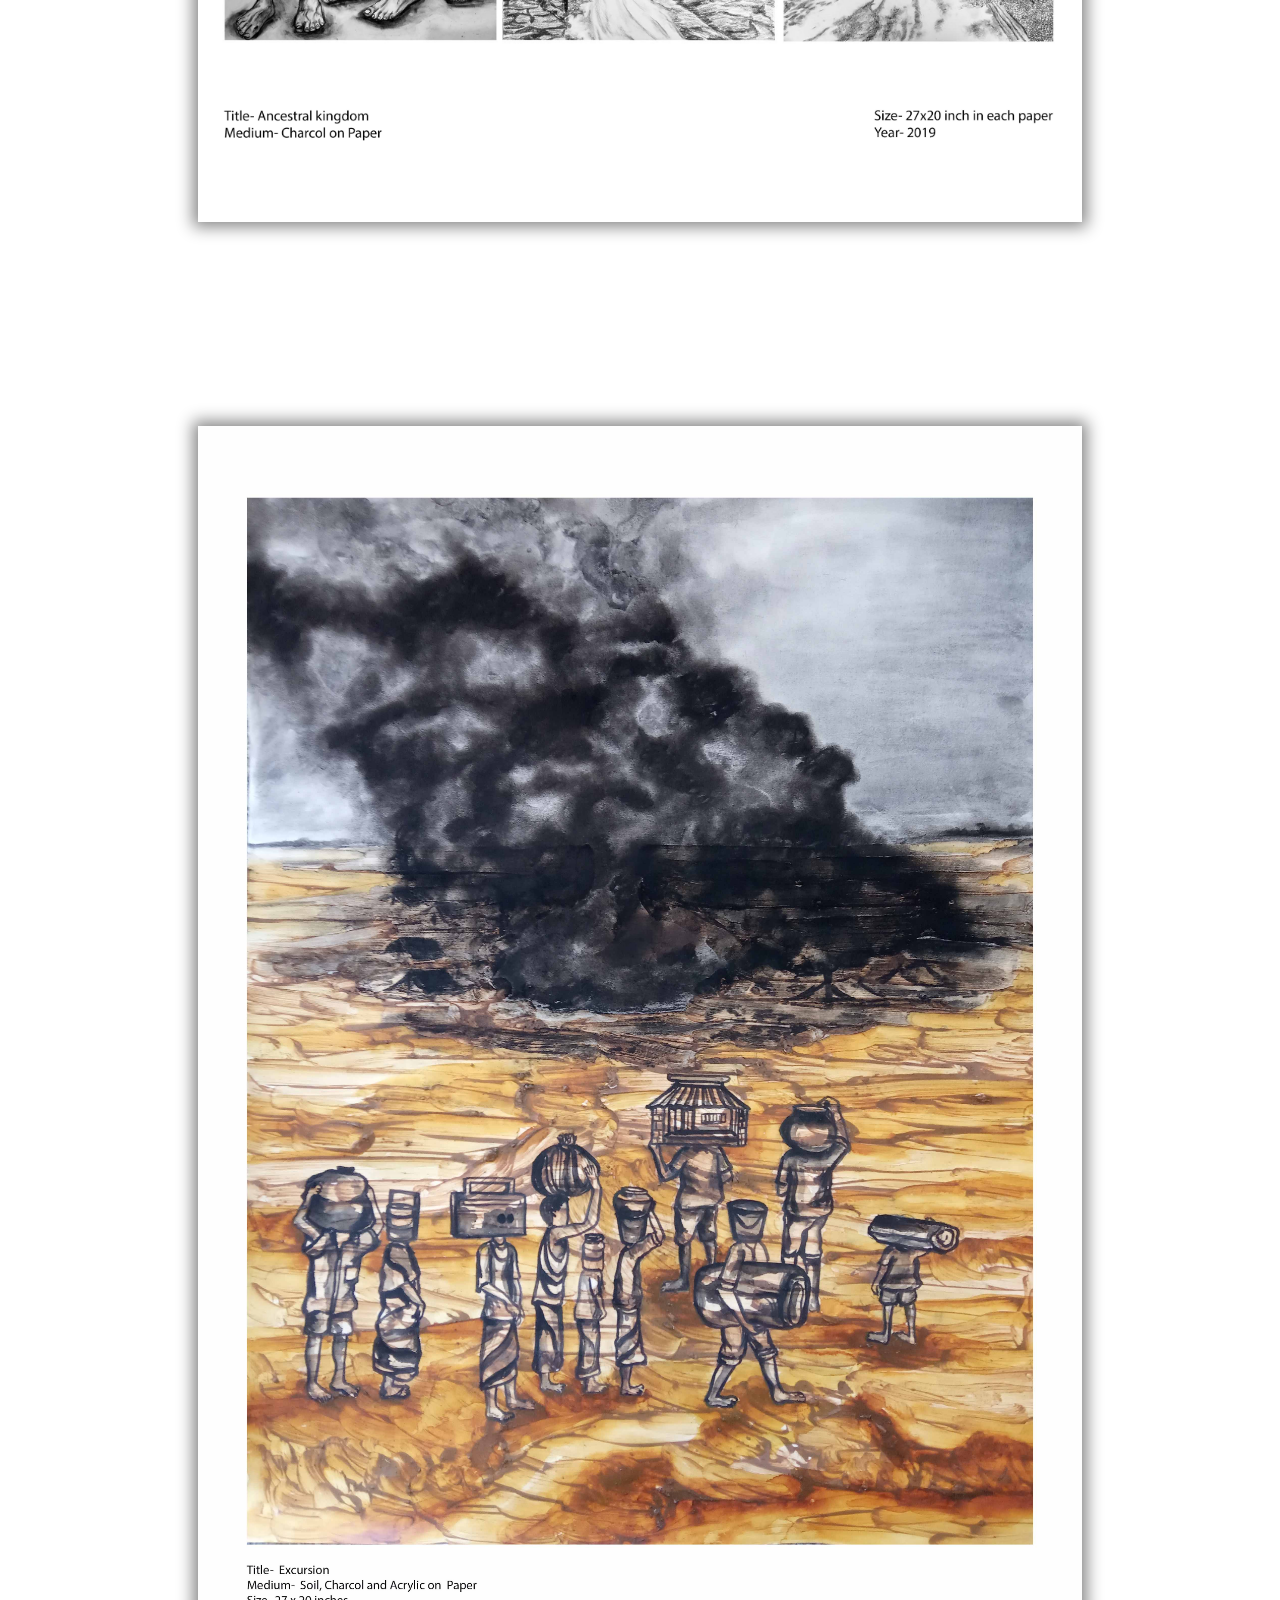
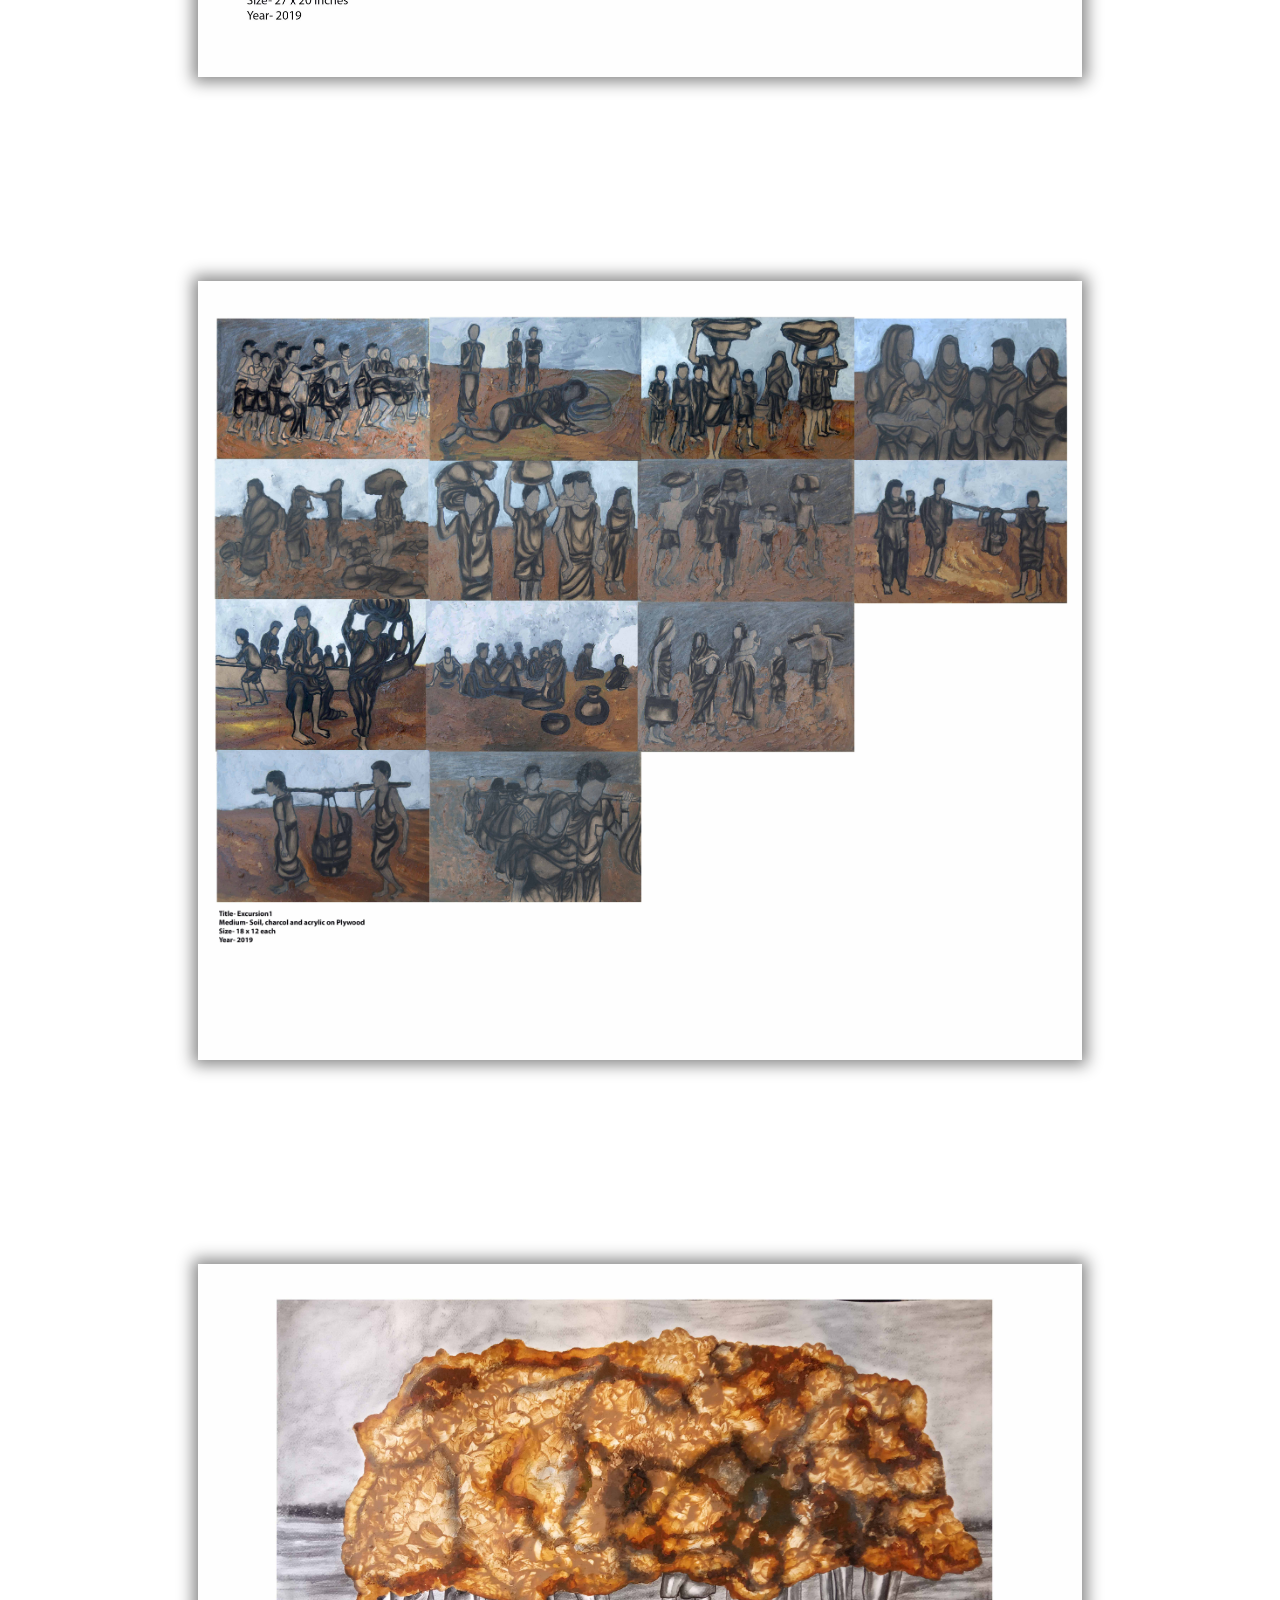
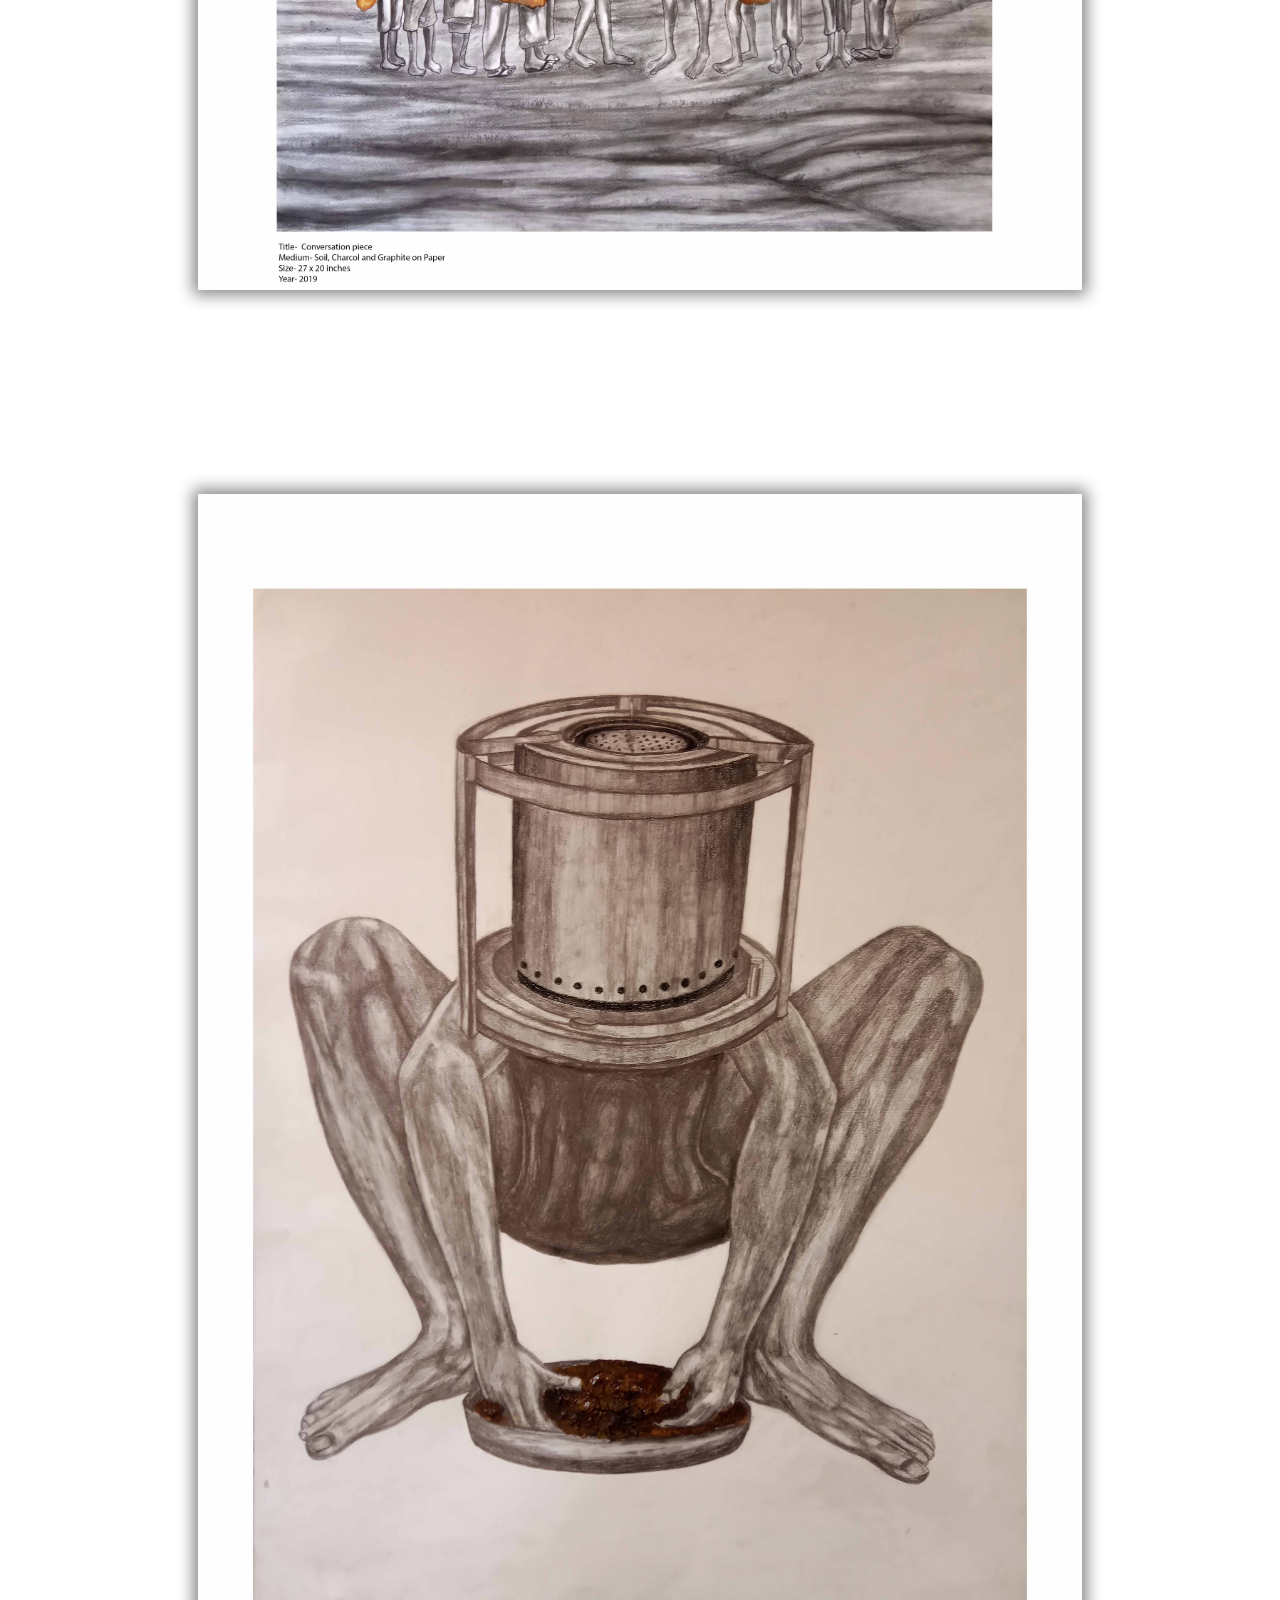
==== commit e28f4cd4: "Additions" ====
--- a/index.html
+++ b/index.html
@@ -21,8 +21,8 @@
   <p id="right-arrow"><b>&gt;</b></p>
 </nav>
 <div id="slider">
-  <div class="slide active" alt="" style="margin-bottom:128px"> <img src="contents/art/1.jpg" alt="" style="width:100%"><img src="contents/art/1.1.jpg" alt="" style="width:100%"> <img src="contents/art/2.jpg" alt="" style="width:100%"> <img src="contents/art/2.2.jpg" alt="" style="width:100%"> <img src="contents/art/3.jpg" alt="" style="width:100%"> <img src="contents/art/4.jpg" alt="" style="width:100%"> <img src="contents/art/5.jpg" alt="" style="width:100%"> <img src="contents/art/6.jpg" alt="" style="width:100%"> <img src="contents/art/7.jpg" alt="" style="width:100%"> <img src="contents/art/8.jpg" alt="" style="width:100%"> <img src="contents/art/8.1.jpg" alt="" style="width:100%"> <img src="contents/art/9.jpg" alt="" style="width:100%"> <img src="contents/art/10.jpg" alt="" style="width:100%"> <img src="contents/art/11.jpg" alt="" style="width:100%"> <img src="contents/art/12.jpg" alt="" style="width:100%"> <img src="contents/art/13.jpg" alt="" style="width:100%"> <img src="contents/art/14.jpg" alt="" style="width:100%"> <img src="contents/art/15.jpg" alt="" style="width:100%"> <img src="contents/art/16.jpg" alt="" style="width:100%"> <img src="contents/art/17.jpg" alt="" style="width:100%"> <img src="contents/art/18.jpg" alt="" style="width:100%"> <img src="contents/art/19.jpg" alt="" style="width:100%"> <img src="contents/art/20.jpg" alt="" style="width:100%"> <img src="contents/art/b1.jpg" alt="" style="width:100%"><img src="contents/art/b2.jpg" alt="" style="width:100%"><img src="contents/art/b3.jpg" alt="" style="width:100%"><img src="contents/art/b4.jpg" alt="" style="width:100%"> <img src="contents/art/21.jpg" alt="" style="width:100%"><img src="contents/art/22.jpg" alt="" style="width:100%"><img src="contents/art/23.jpg" alt="" style="width:100%"><img src="contents/art/24.jpg" alt="" style="width:100%"><img src="contents/art/25.jpg" alt="" style="width:100%"><img src="contents/art/26.jpg" alt="" style="width:100%"><img src="contents/art/27.jpg" alt="" style="width:100%"></div>
-  <div class="slide" alt="" style="margin-bottom:128px"> <img src="contents/photos/1.jpg" alt="" style="width:100%"> <img src="contents/photos/2.jpg" alt="" style="width:100%"> <img src="contents/photos/3.jpg" alt="" style="width:100%"> <img src="contents/photos/4.jpg" alt="" style="width:100%"> <img src="contents/photos/5.jpg" alt="" style="width:100%"> <img src="contents/photos/6.jpg" alt="" style="width:100%"> <img src="contents/photos/7.jpg" alt="" style="width:100%"> <img src="contents/photos/8.jpg" alt="" style="width:100%"> <img src="contents/photos/9.jpg" alt="" style="width:100%"> <img src="contents/photos/10.jpg" alt="" style="width:100%"> <img src="contents/photos/11.jpg" alt="" style="width:100%"> <img src="contents/photos/12.png" alt="" style="width:100%"> <img src="contents/photos/13.jpg" alt="" style="width:100%"> <img src="contents/photos/14.jpg" alt="" style="width:100%"> <img src="contents/photos/15.jpg" alt="" style="width:100%"> <img src="contents/photos/16.jpg" alt="" style="width:100%"> <img src="contents/photos/17.jpg" alt="" style="width:100%"> <img src="contents/photos/18.jpg" alt="" style="width:100%"> <img src="contents/photos/19.jpg" alt="" style="width:100%"> <img src="contents/photos/20.jpg" alt="" style="width:100%"><img src="contents/photos/21.jpg" alt="" style="width:100%"><img src="contents/photos/22.jpg" alt="" style="width:100%"> </div>
+  <div class="slide active" alt="" style="margin-bottom:128px"> <img src="contents/art/Badarpur1.jpg" alt="" style="width:100%"><img src="contents/art/Wardrobe essential1.jpg" alt="" style="width:100%"><img src="contents/art/Wardrobe essential1.jpg final.jpg" alt="" style="width:100%"><img src="contents/art/Negotiation.jpg" alt="" style="width:100%"><img src="contents/art/1.jpg" alt="" style="width:100%"><img src="contents/art/1.1.jpg" alt="" style="width:100%"> <img src="contents/art/2.jpg" alt="" style="width:100%"> <img src="contents/art/2.2.jpg" alt="" style="width:100%"> <img src="contents/art/3.jpg" alt="" style="width:100%"> <img src="contents/art/4.jpg" alt="" style="width:100%"> <img src="contents/art/5.jpg" alt="" style="width:100%"> <img src="contents/art/6.jpg" alt="" style="width:100%"> <img src="contents/art/7.jpg" alt="" style="width:100%"> <img src="contents/art/8.jpg" alt="" style="width:100%"> <img src="contents/art/8.1.jpg" alt="" style="width:100%"> <img src="contents/art/9.jpg" alt="" style="width:100%"> <img src="contents/art/10.jpg" alt="" style="width:100%"> <img src="contents/art/11.jpg" alt="" style="width:100%"> <img src="contents/art/12.jpg" alt="" style="width:100%"> <img src="contents/art/13.jpg" alt="" style="width:100%"> <img src="contents/art/14.jpg" alt="" style="width:100%"> <img src="contents/art/15.jpg" alt="" style="width:100%"> <img src="contents/art/16.jpg" alt="" style="width:100%"> <img src="contents/art/17.jpg" alt="" style="width:100%"> <img src="contents/art/18.jpg" alt="" style="width:100%"> <img src="contents/art/19.jpg" alt="" style="width:100%"> <img src="contents/art/20.jpg" alt="" style="width:100%"> <img src="contents/art/b1.jpg" alt="" style="width:100%"><img src="contents/art/b2.jpg" alt="" style="width:100%"><img src="contents/art/b3.jpg" alt="" style="width:100%"><img src="contents/art/b4.jpg" alt="" style="width:100%"> <img src="contents/art/21.jpg" alt="" style="width:100%"><img src="contents/art/22.jpg" alt="" style="width:100%"><img src="contents/art/23.jpg" alt="" style="width:100%"><img src="contents/art/24.jpg" alt="" style="width:100%"><img src="contents/art/25.jpg" alt="" style="width:100%"><img src="contents/art/26.jpg" alt="" style="width:100%"><img src="contents/art/27.jpg" alt="" style="width:100%"></div>
+  <div class="slide" alt="" style="margin-bottom:128px"> <img src="contents/photos/1.jpg" alt="" style="width:100%"> <img src="contents/photos/2.jpg" alt="" style="width:100%"> <img src="contents/photos/3.jpg" alt="" style="width:100%"> <img src="contents/photos/4.jpg" alt="" style="width:100%"> <img src="contents/photos/5.jpg" alt="" style="width:100%"> <img src="contents/photos/6.jpg" alt="" style="width:100%"> <img src="contents/photos/7.jpg" alt="" style="width:100%"> <img src="contents/photos/8.jpg" alt="" style="width:100%"> <img src="contents/photos/9.jpg" alt="" style="width:100%"> <img src="contents/photos/10.jpg" alt="" style="width:100%"> <img src="contents/photos/11.jpg" alt="" style="width:100%"> <img src="contents/photos/12.png" alt="" style="width:100%"> <img src="contents/photos/13.jpg" alt="" style="width:100%"> <img src="contents/photos/14.jpg" alt="" style="width:100%"> <img src="contents/photos/15.jpg" alt="" style="width:100%"> <img src="contents/photos/16.jpg" alt="" style="width:100%"> <img src="contents/photos/17.jpg" alt="" style="width:100%"> <img src="contents/photos/18.jpg" alt="" style="width:100%"> <img src="contents/photos/19.jpg" alt="" style="width:100%"> <img src="contents/photos/20.jpg" alt="" style="width:100%"><img src="contents/photos/20.1.jpg" alt="" style="width:100%"><img src="contents/photos/20.2.jpg" alt="" style="width:100%"><img src="contents/photos/20.3.jpg" alt="" style="width:100%"><img src="contents/photos/21.jpg" alt="" style="width:100%"><img src="contents/photos/22.jpg" alt="" style="width:100%"> </div>
   <div class="slide" alt="" style="margin-bottom:128px"> <img src="contents/doormat/1.jpg" alt="" style="width:100%"> <img src="contents/doormat/2.jpg" alt="" style="width:100%"> <img src="contents/doormat/3.jpg" alt="" style="width:100%"> <img src="contents/doormat/4.jpg" alt="" style="width:100%"> <img src="contents/doormat/5.jpg" alt="" style="width:100%"> <img src="contents/doormat/6.jpg" alt="" style="width:100%"> <img src="contents/doormat/7.jpg" alt="" style="width:100%"> <img src="contents/doormat/8.jpg" alt="" style="width:100%"> </div>
   <div class="slide" id="Videos" alt="" style="margin-bottom:128px">
     <video width="720" height="500" controls>
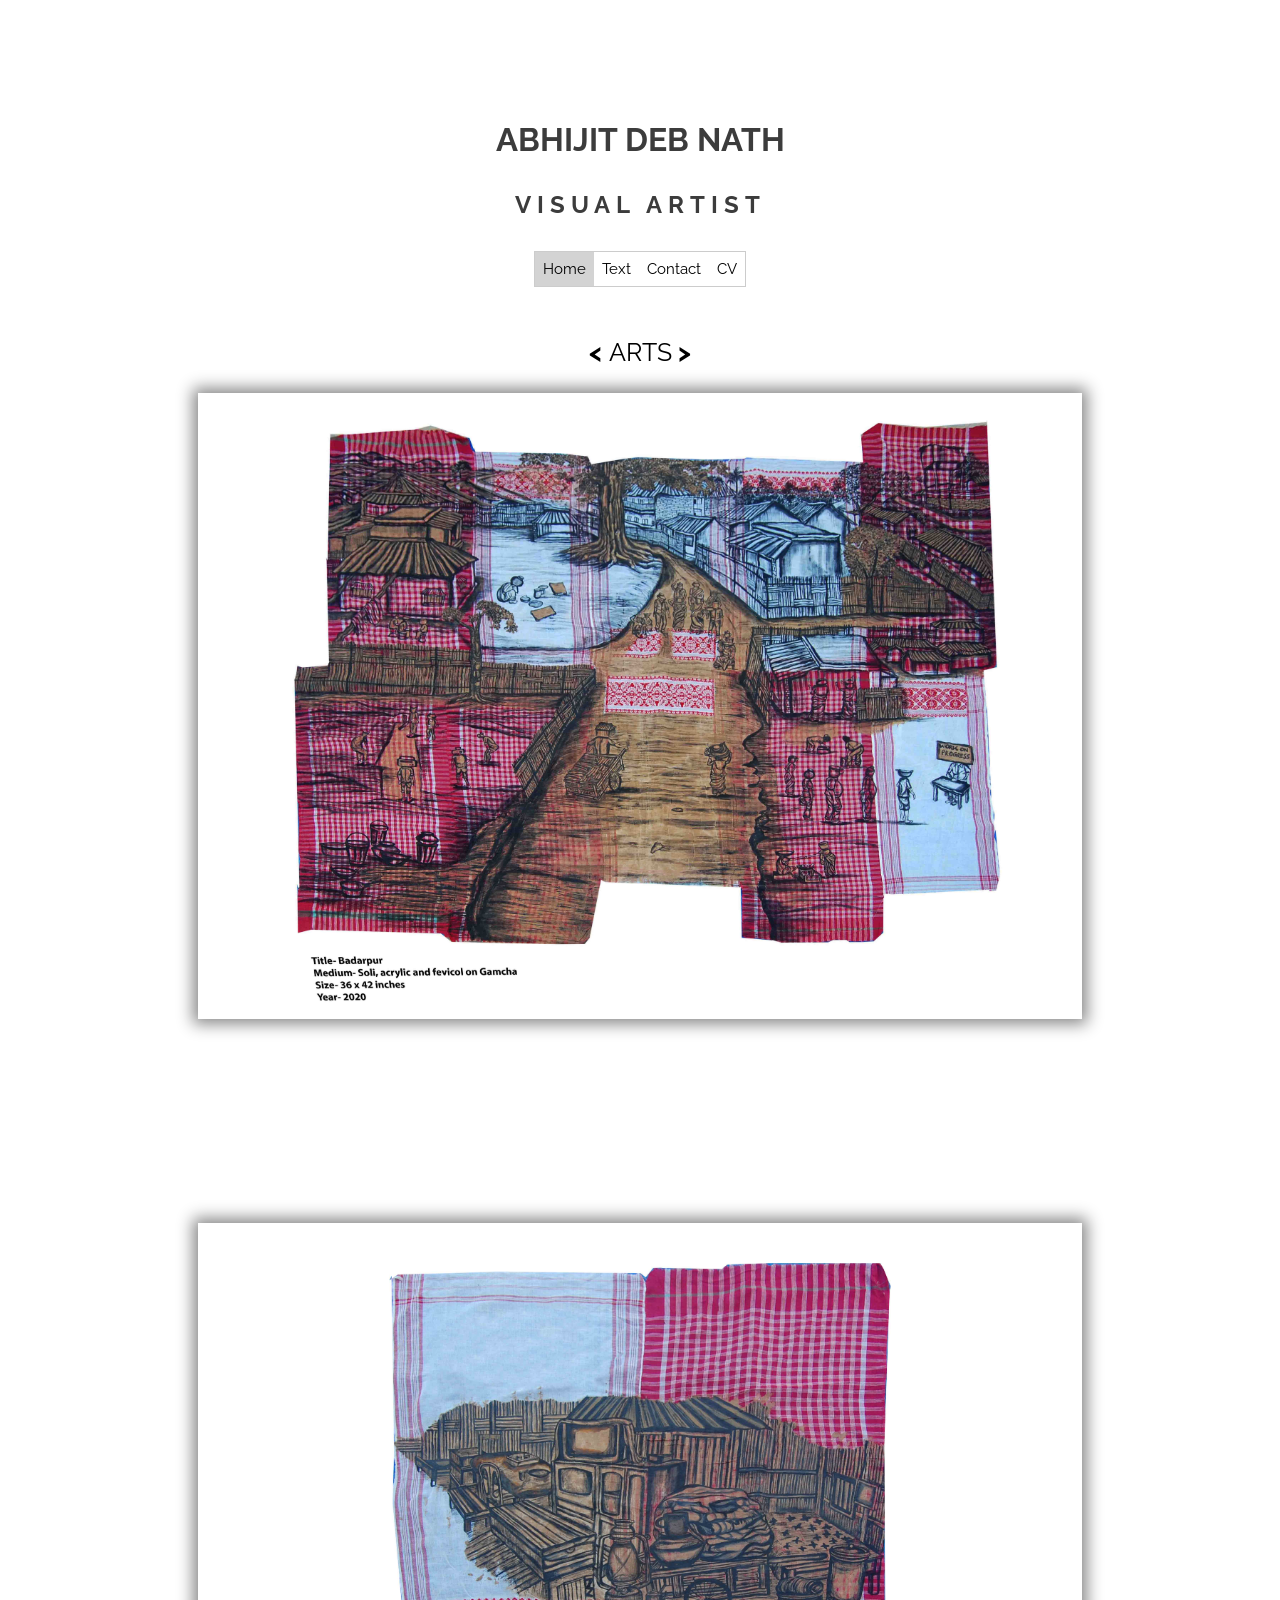
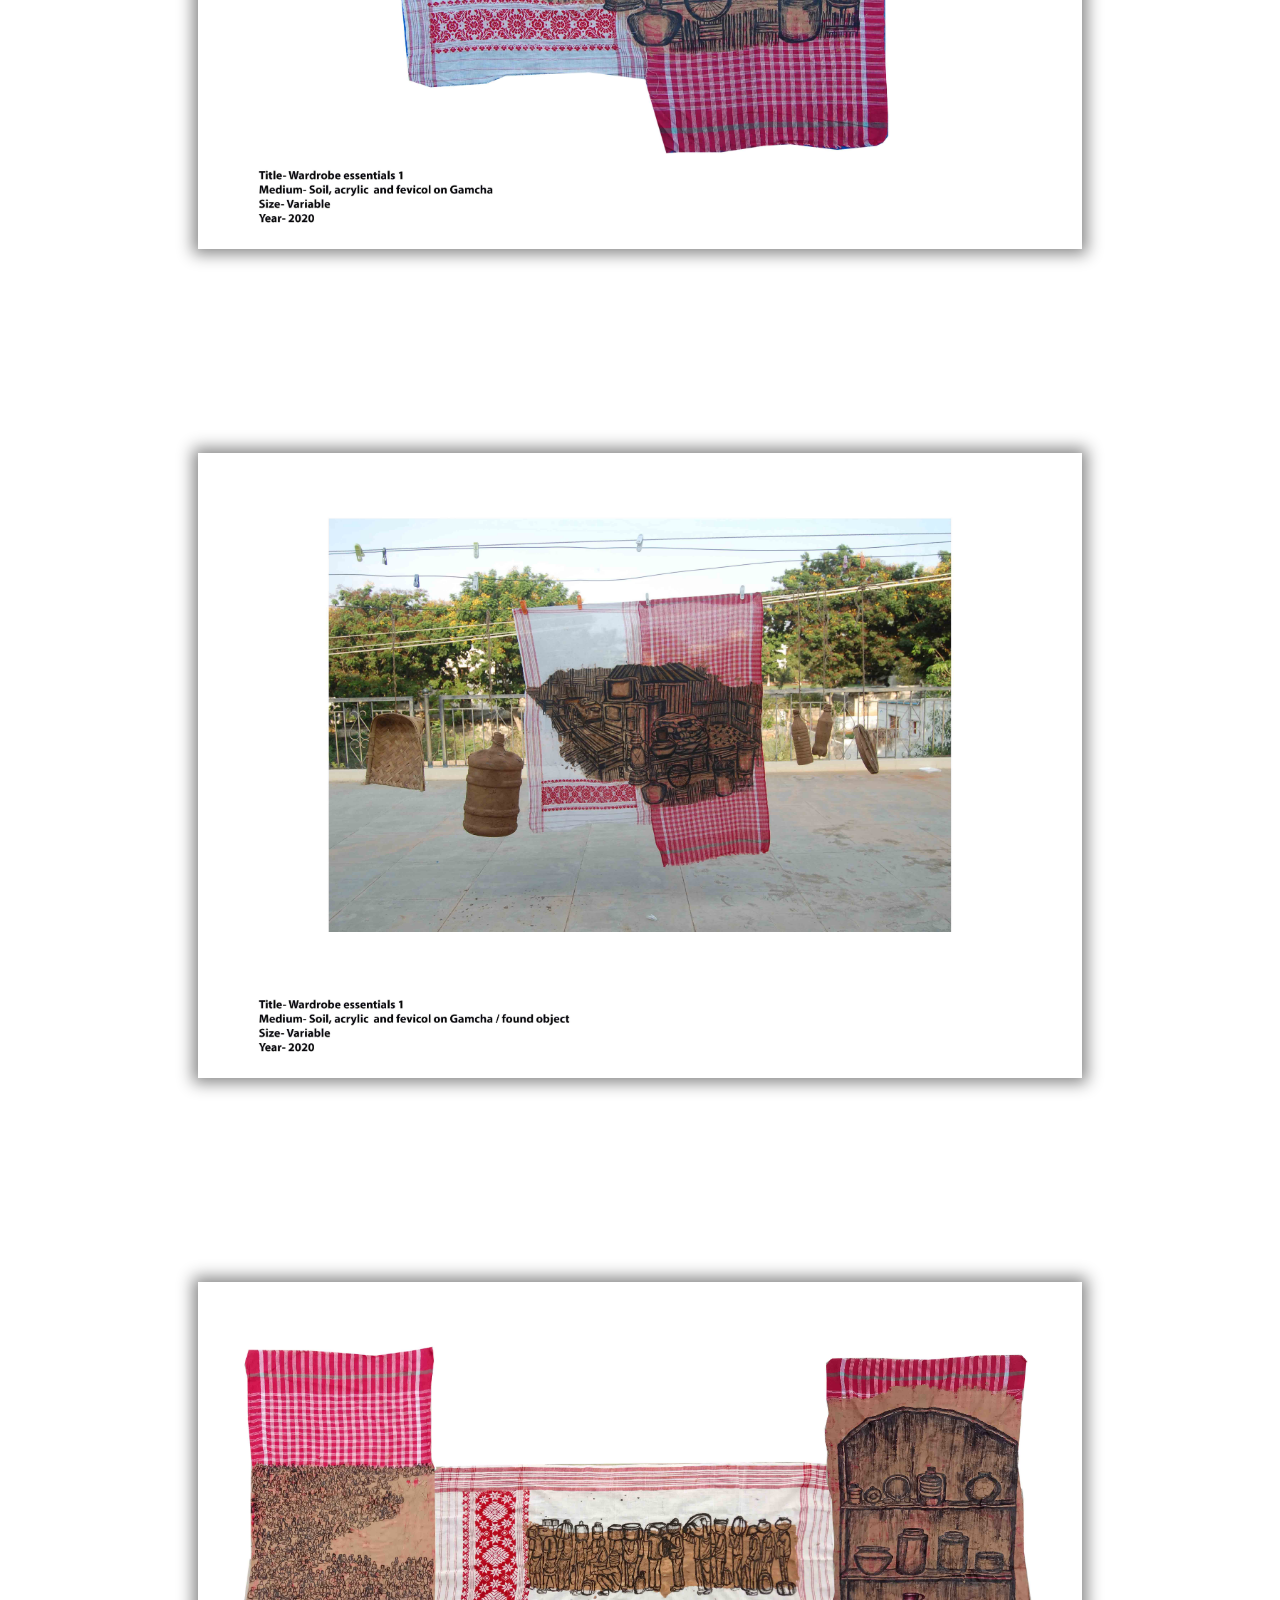
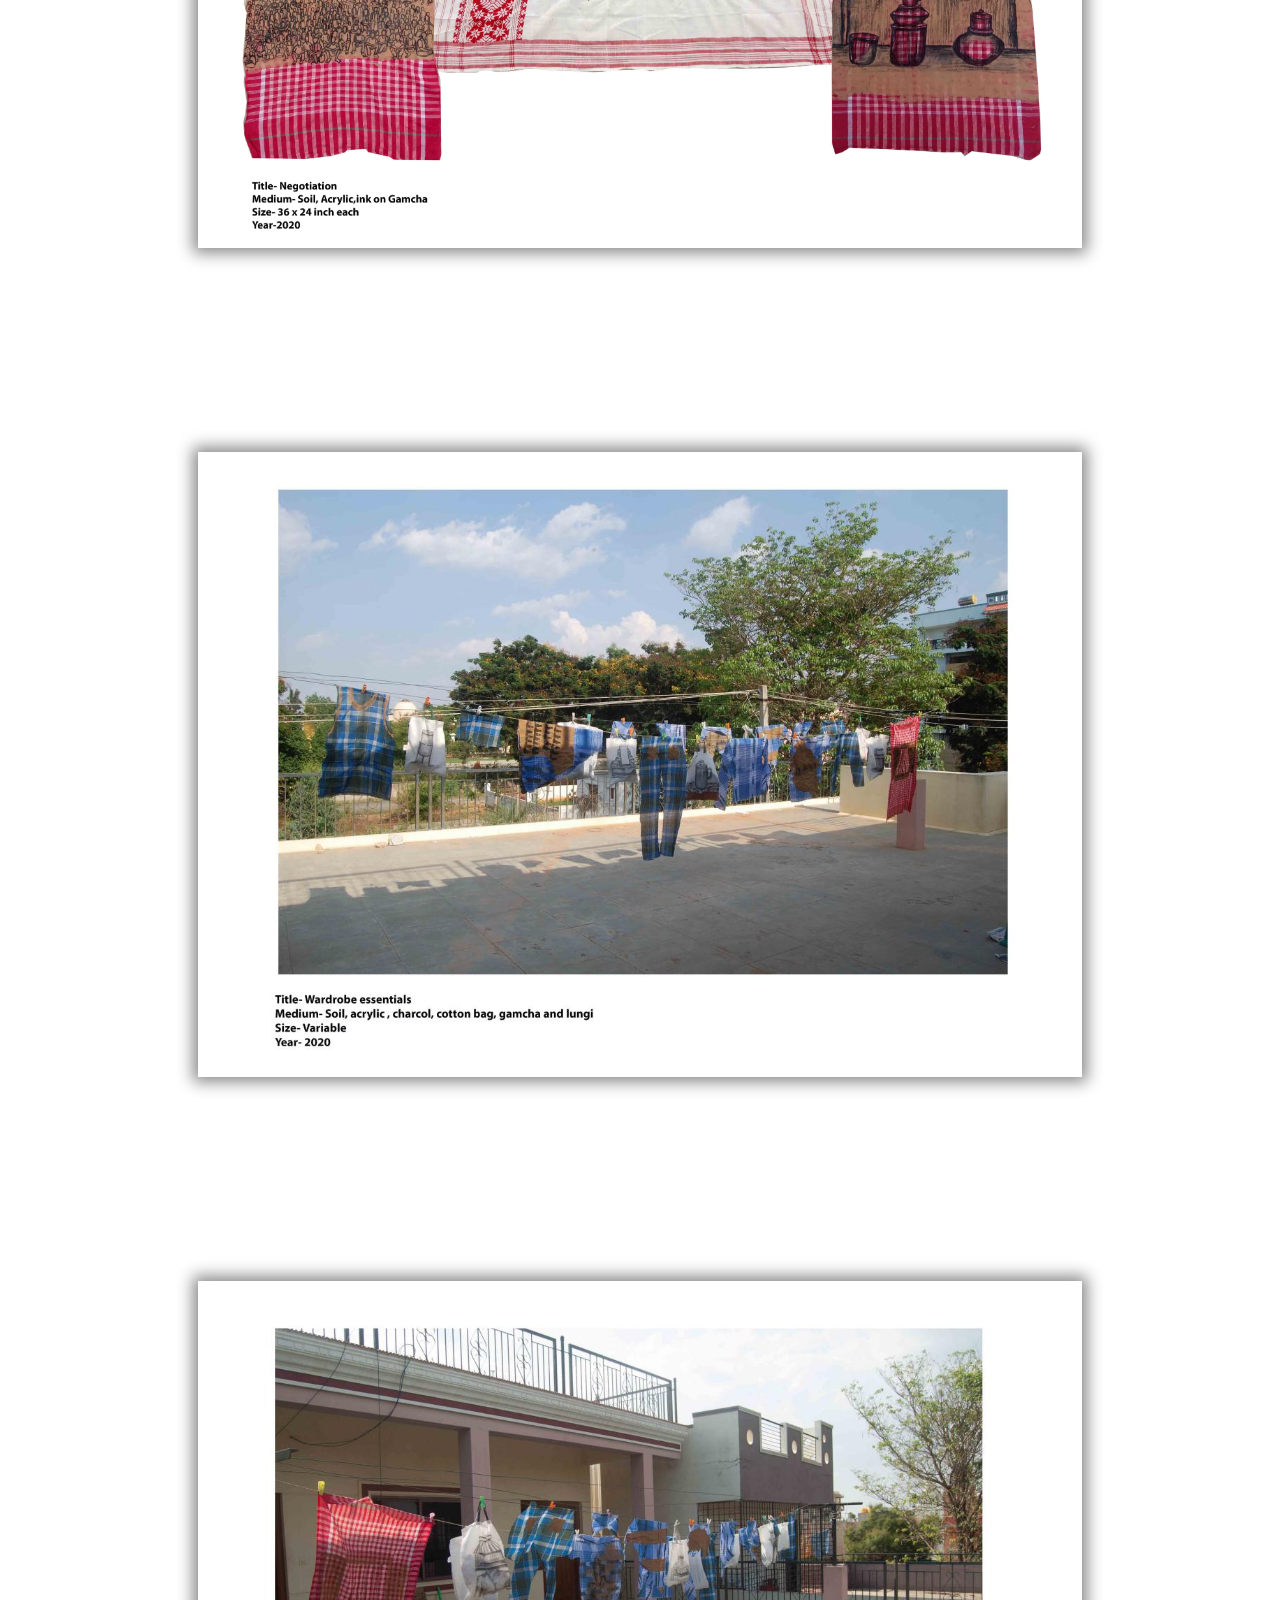
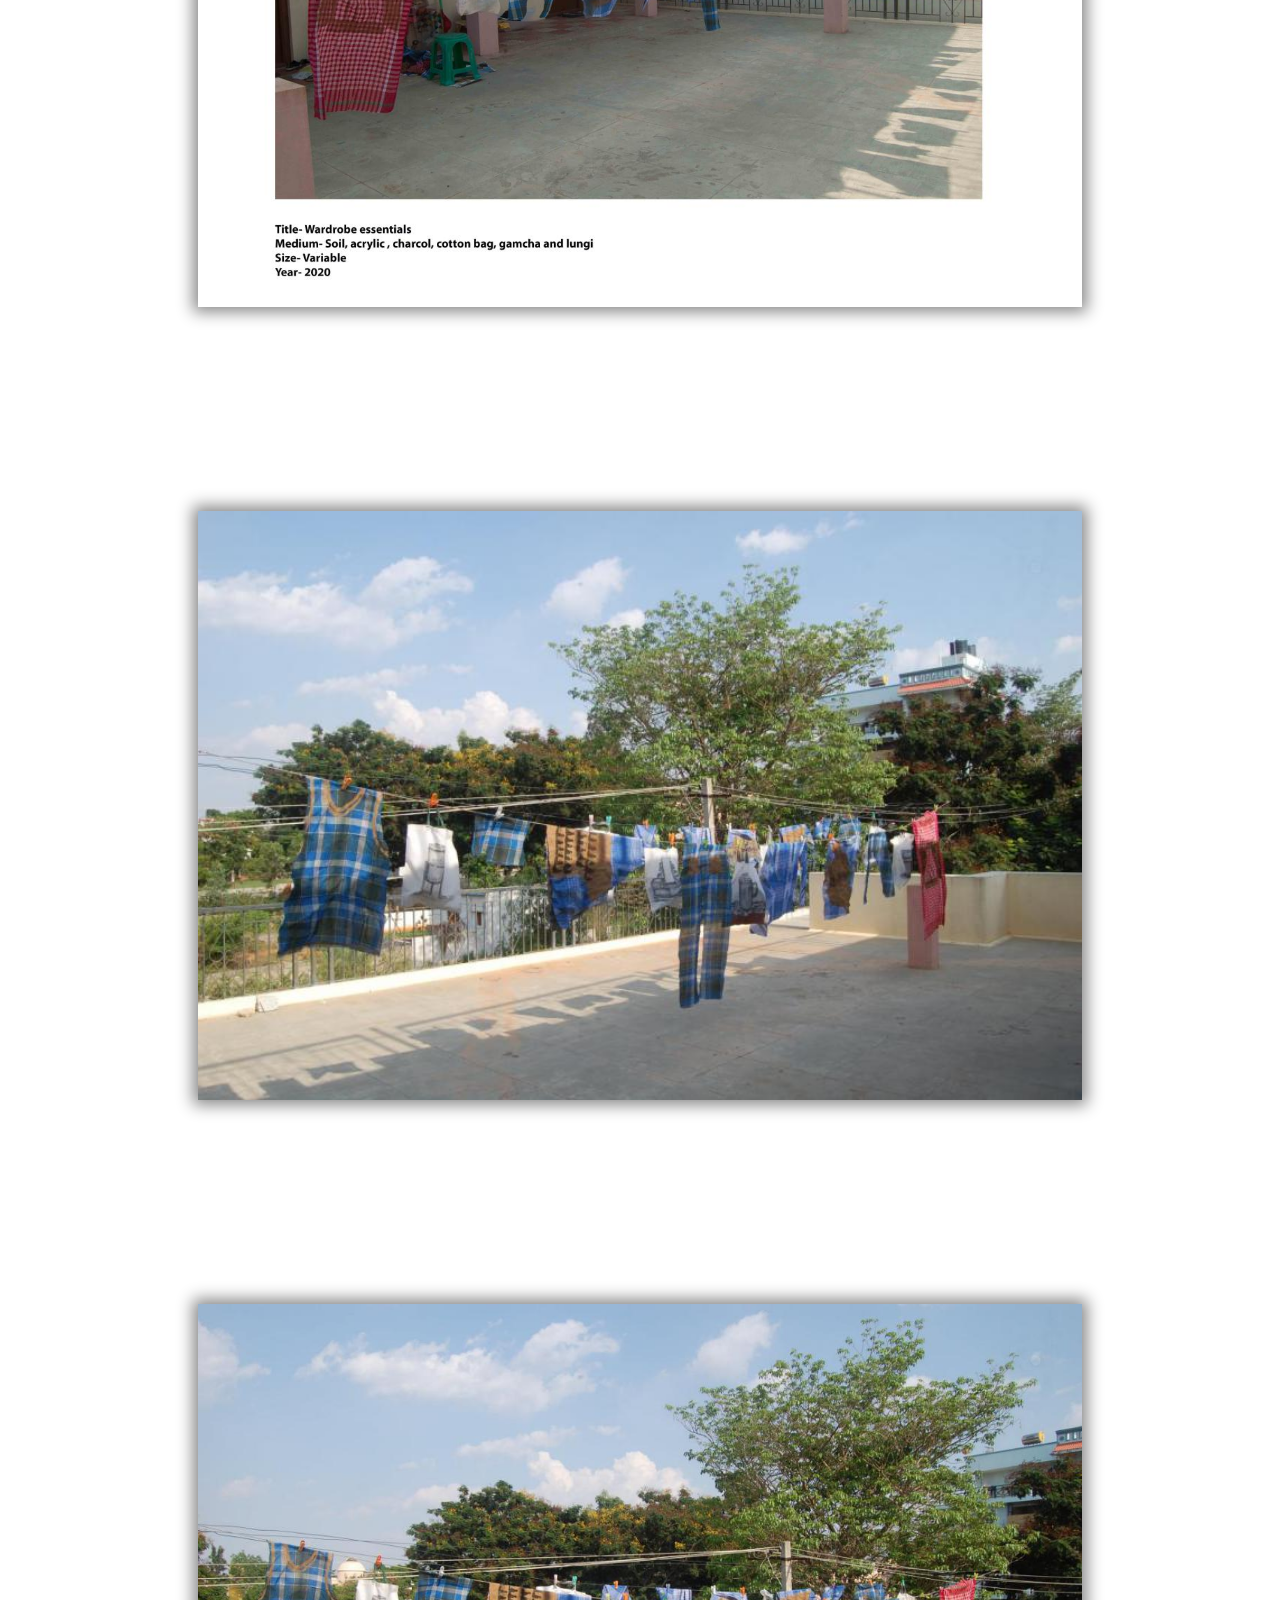
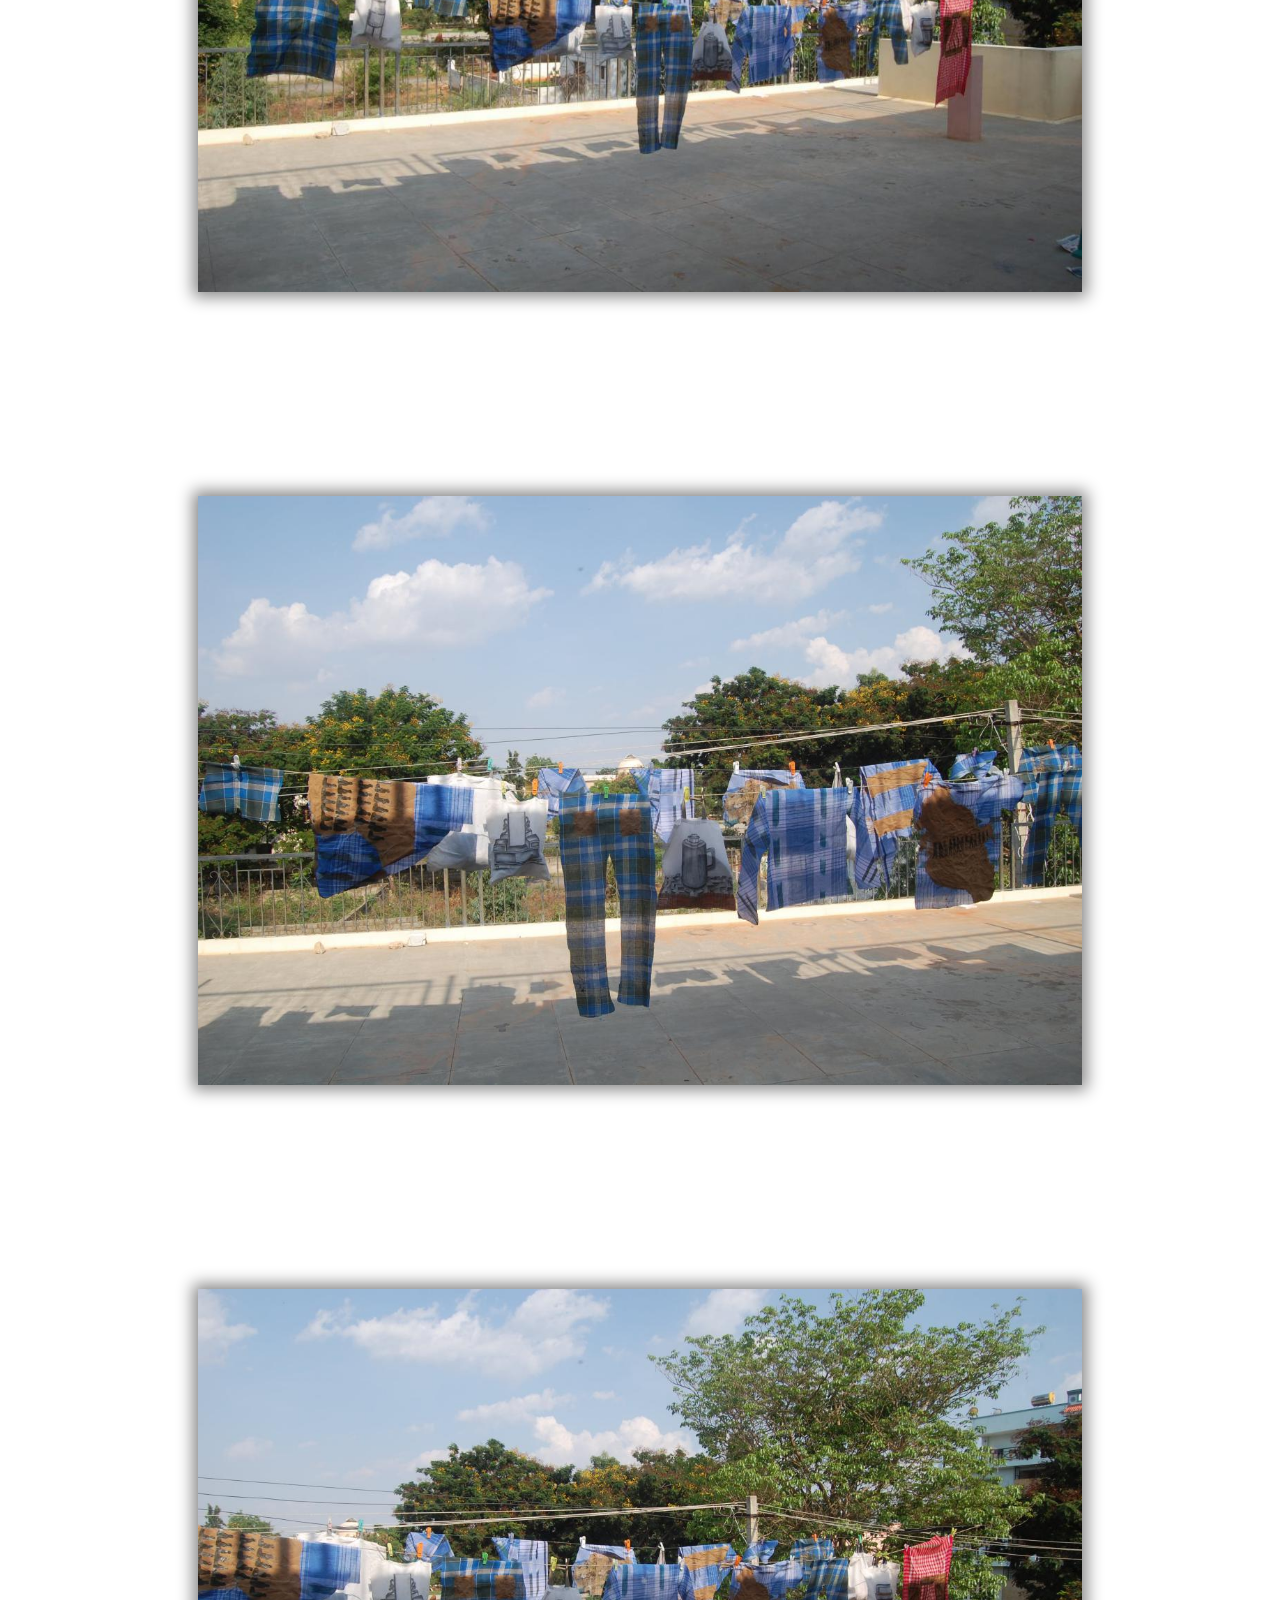
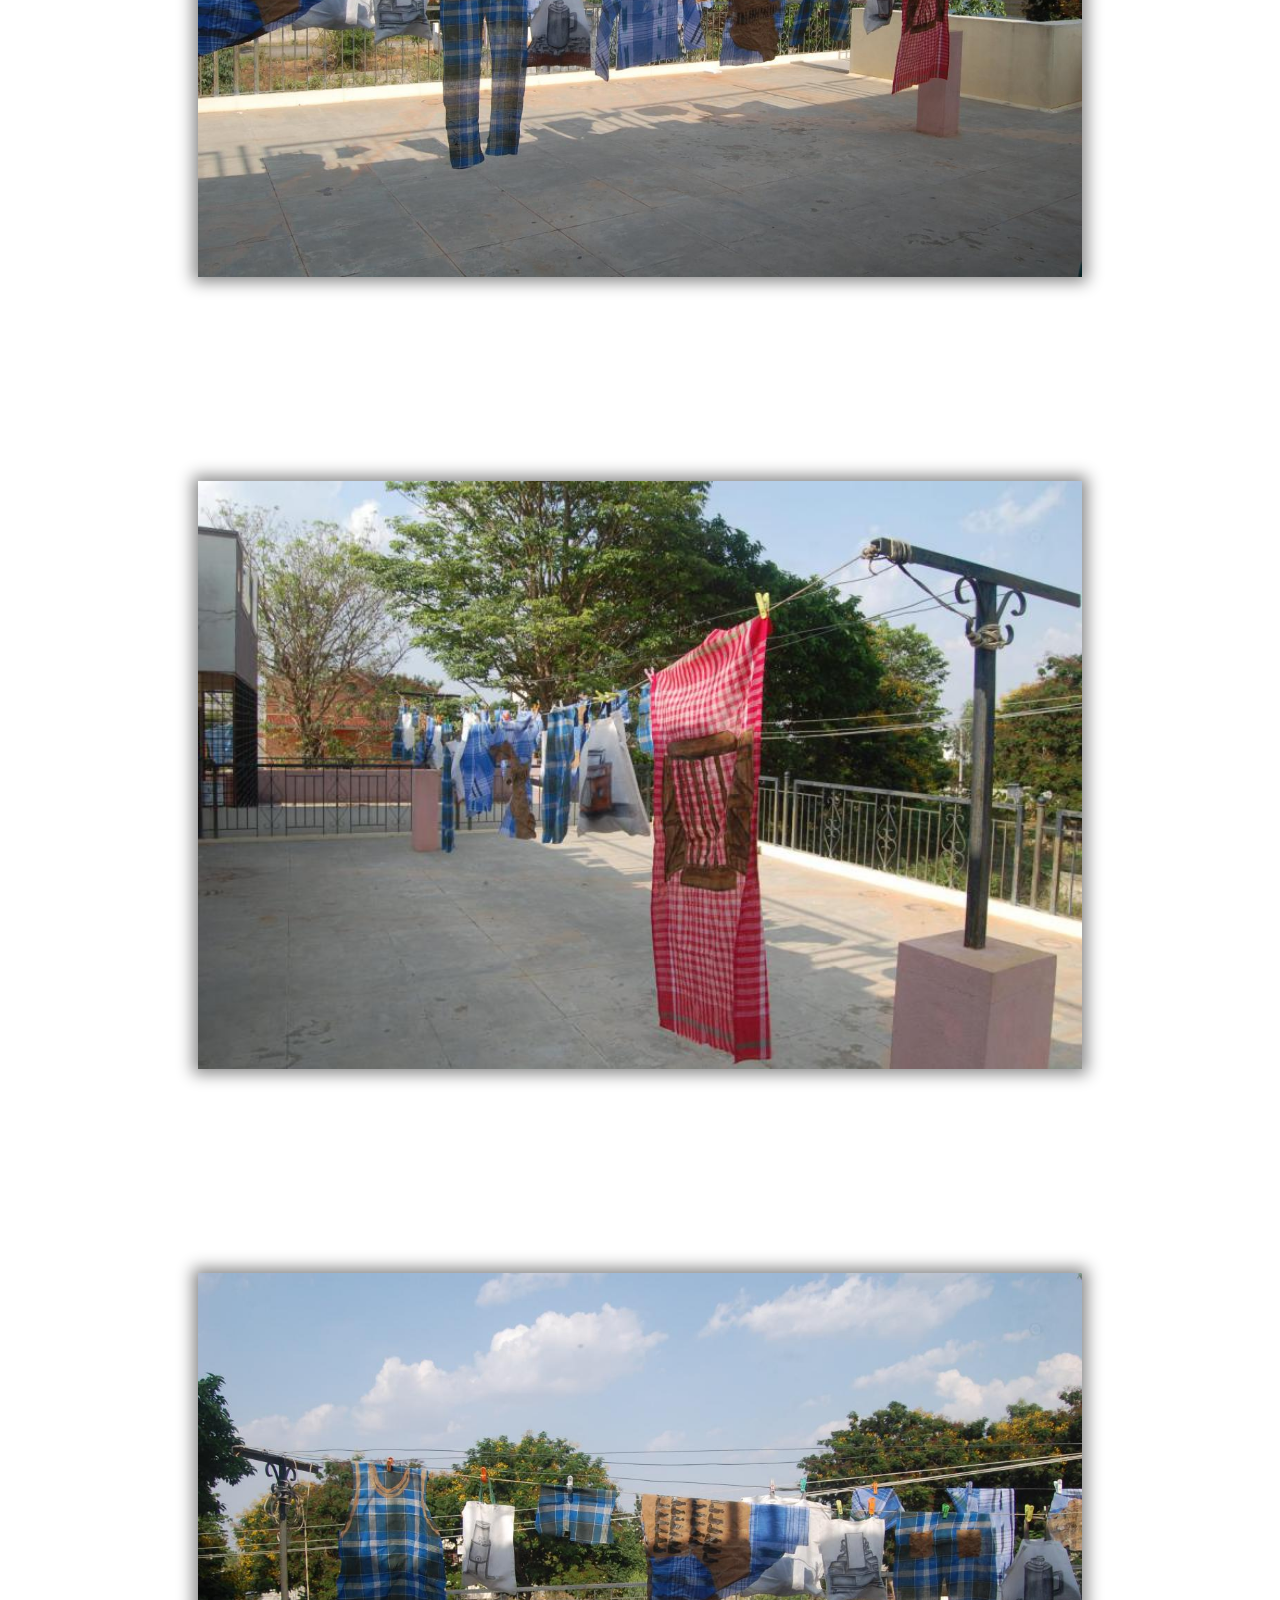
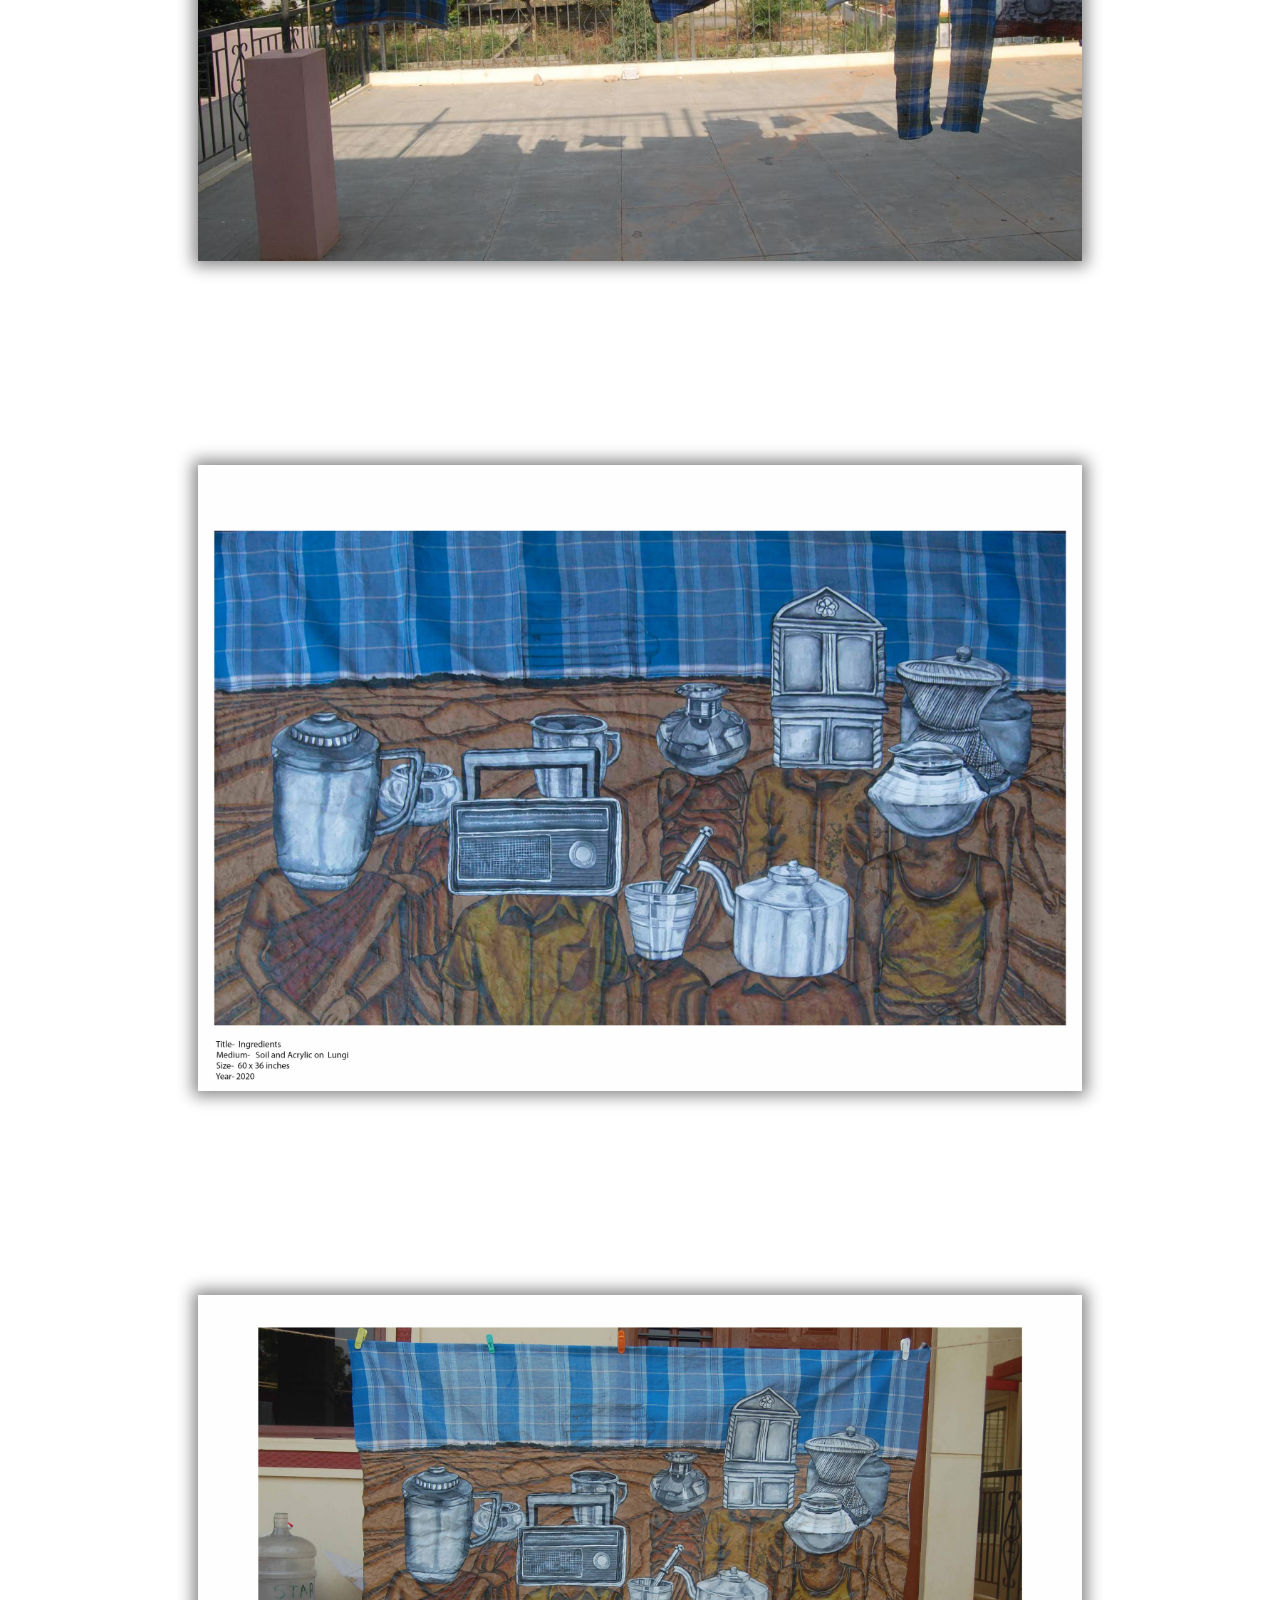
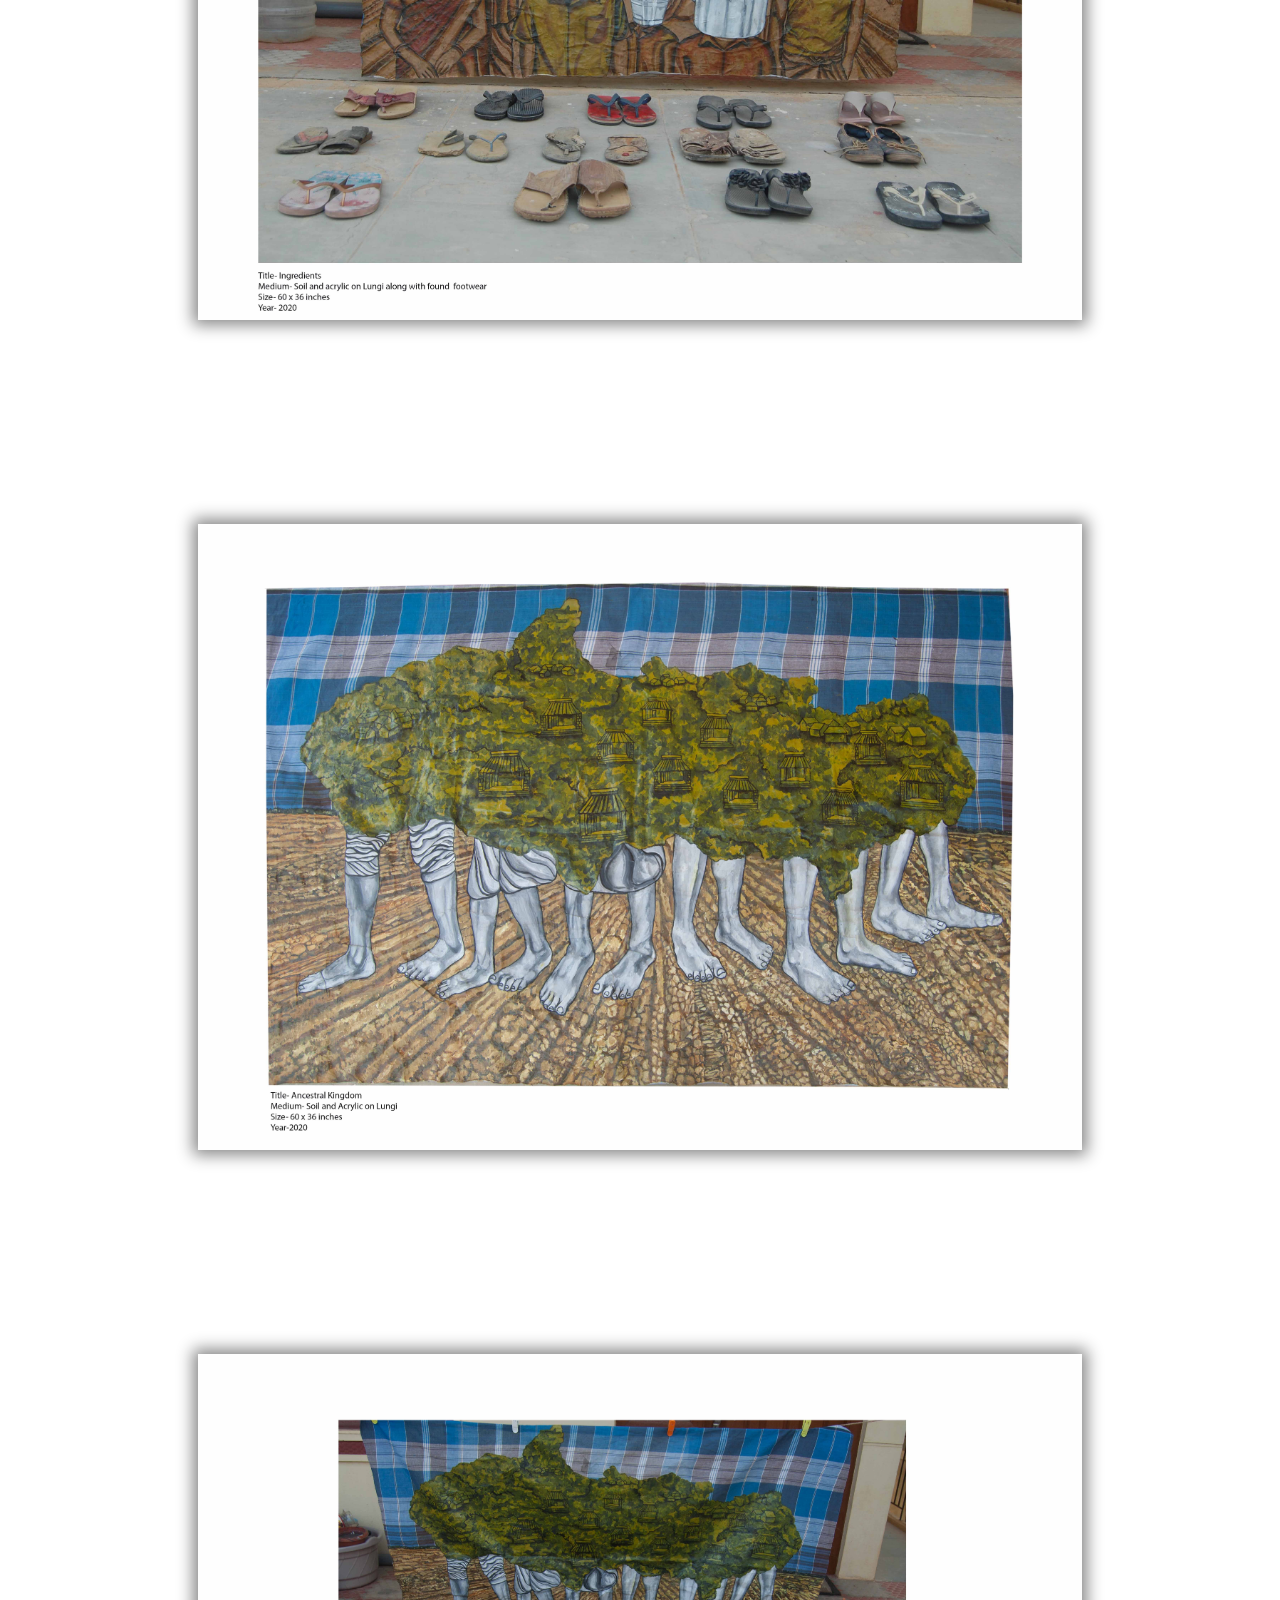
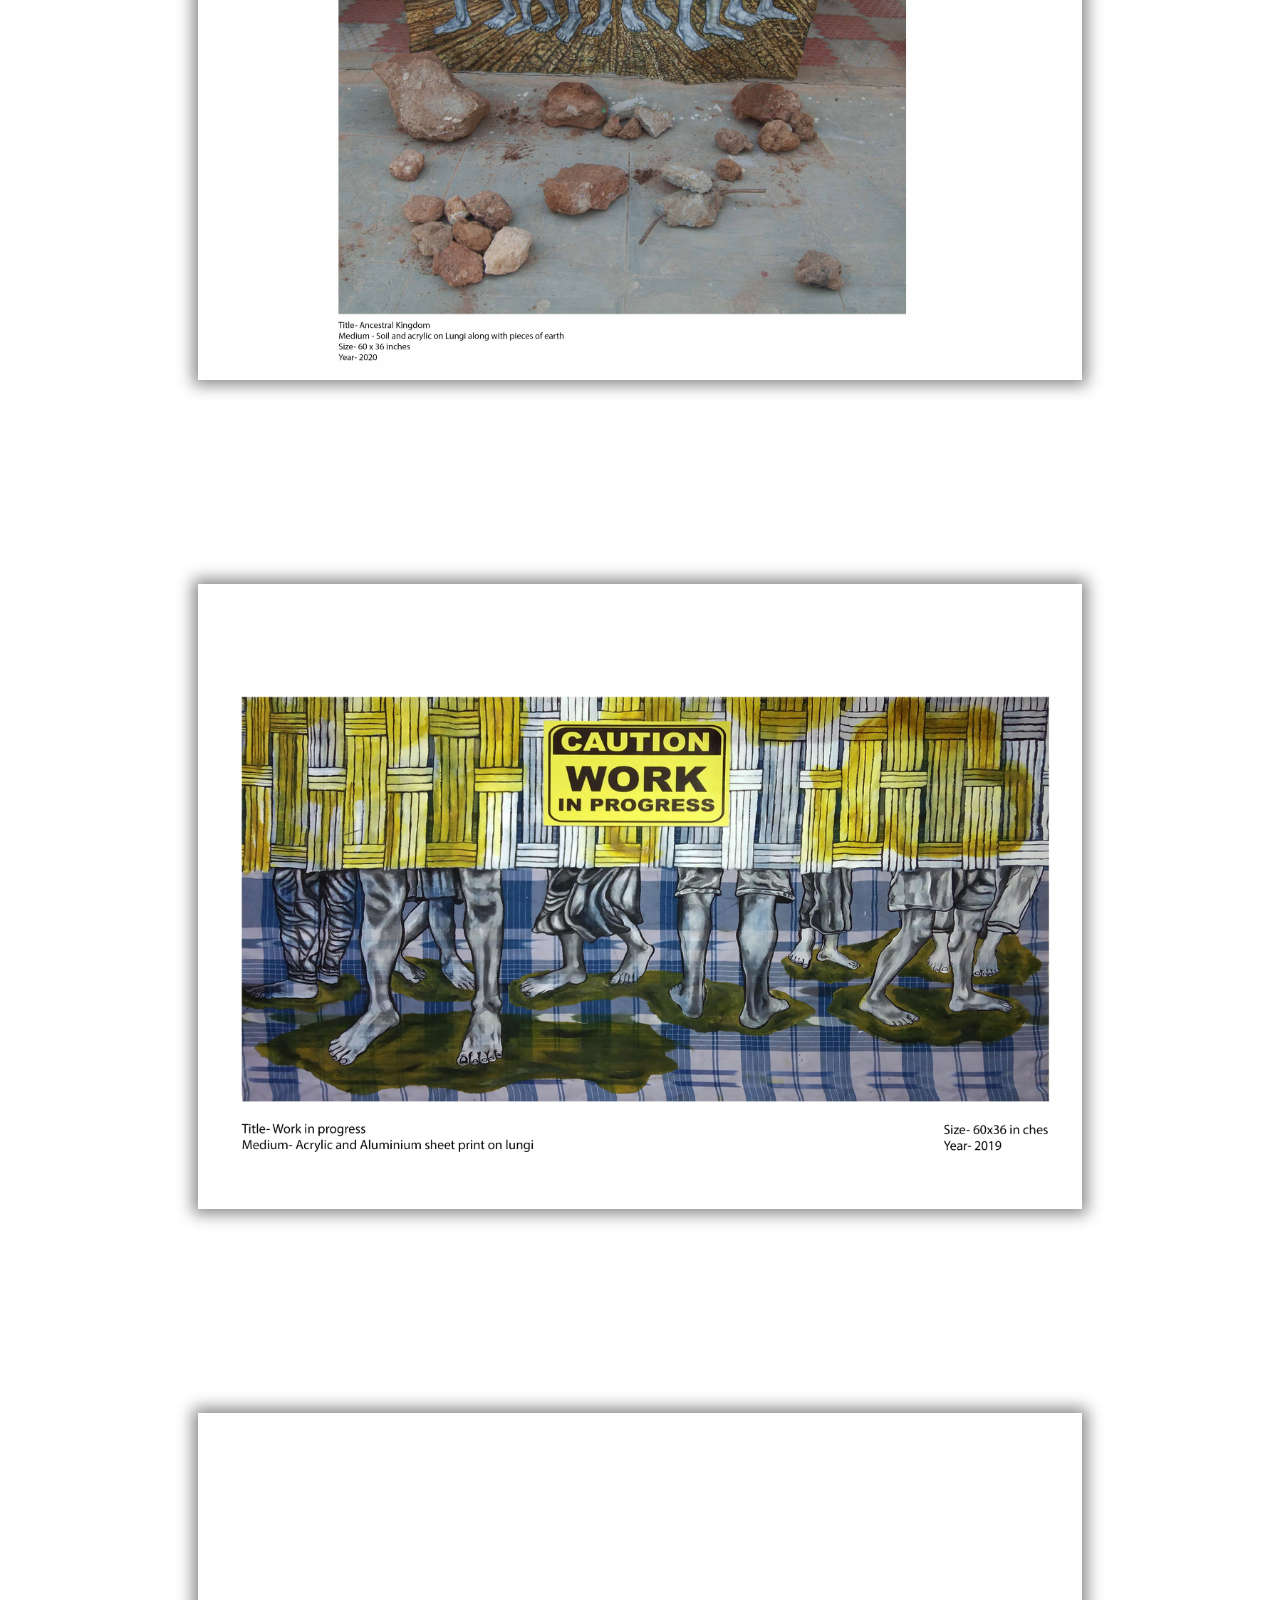
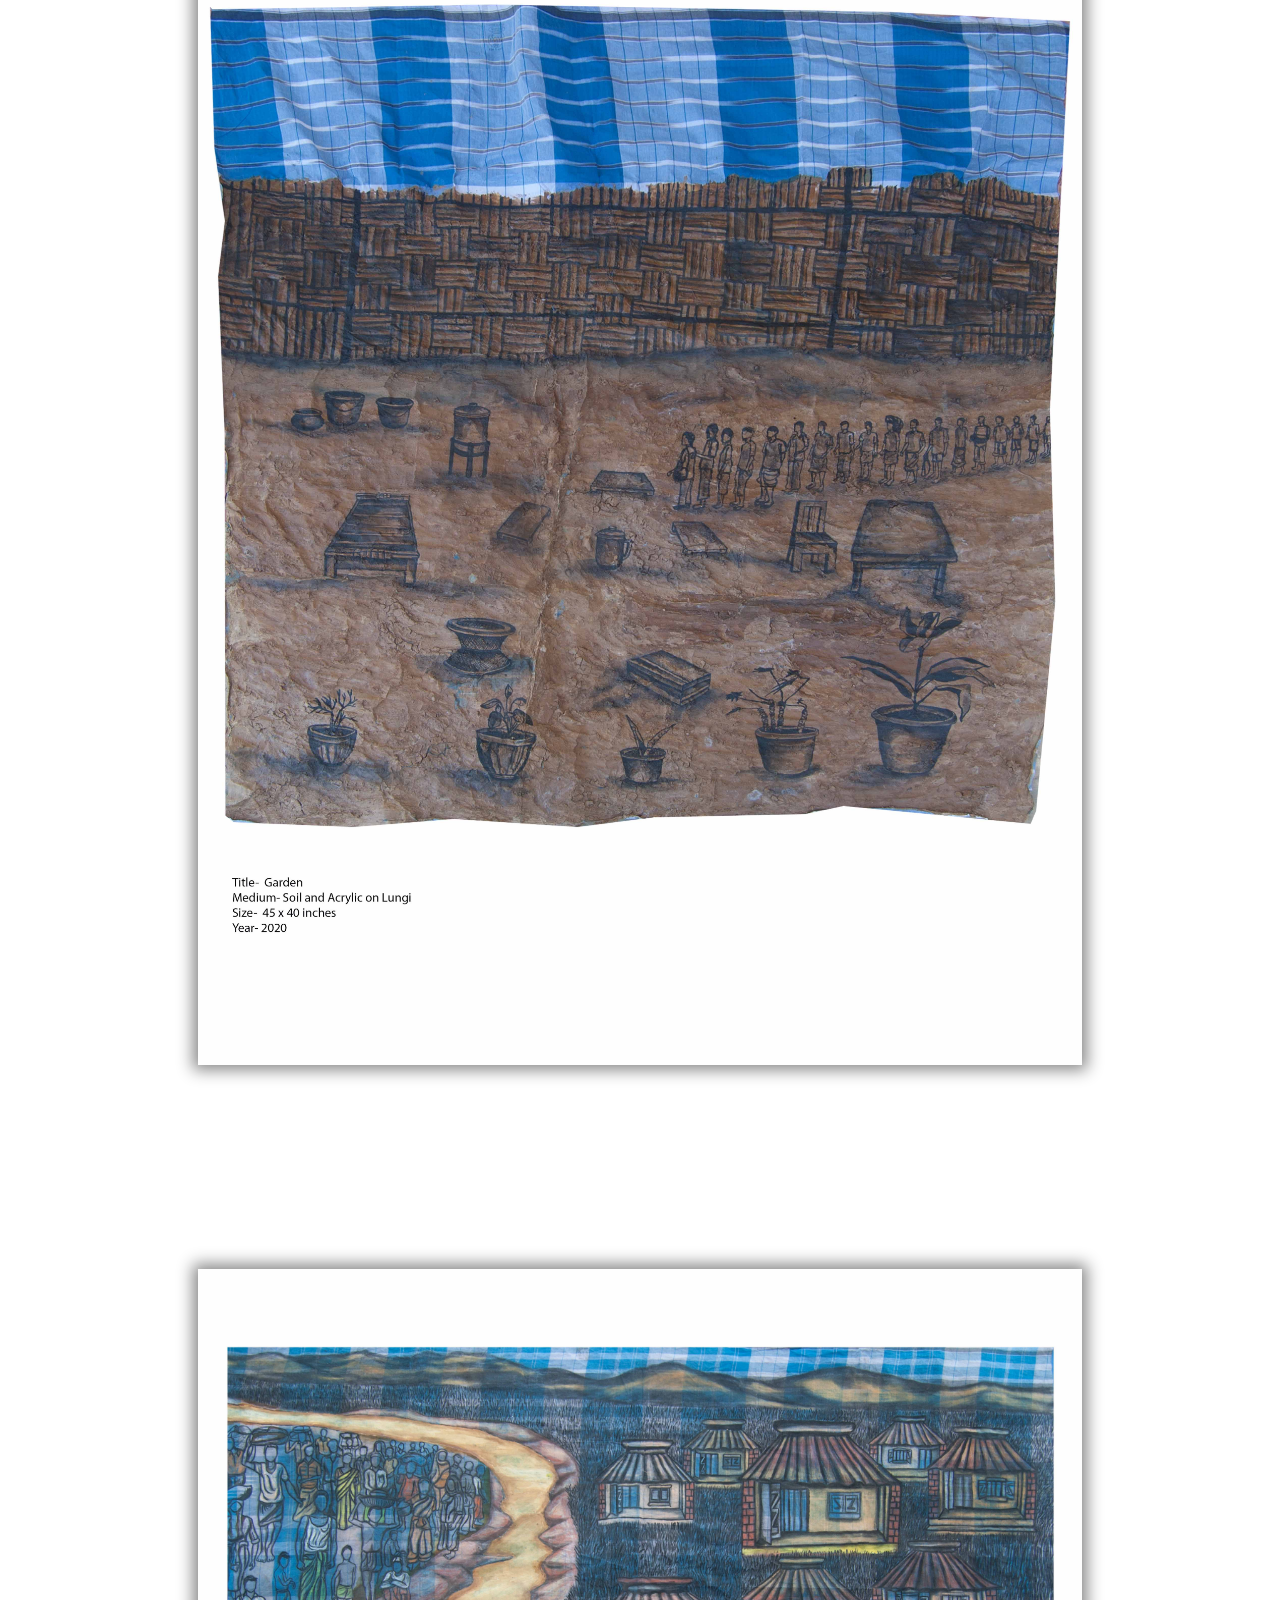
==== commit a5e84a28: "Image Update" ====
--- a/index.html
+++ b/index.html
@@ -21,7 +21,7 @@
   <p id="right-arrow"><b>&gt;</b></p>
 </nav>
 <div id="slider">
-  <div class="slide active" alt="" style="margin-bottom:128px"> <img src="contents/art/Badarpur1.jpg" alt="" style="width:100%"><img src="contents/art/Wardrobe essential1.jpg" alt="" style="width:100%"><img src="contents/art/Wardrobe essential1.jpg final.jpg" alt="" style="width:100%"><img src="contents/art/Negotiation.jpg" alt="" style="width:100%"><img src="contents/art/1.jpg" alt="" style="width:100%"><img src="contents/art/1.1.jpg" alt="" style="width:100%"> <img src="contents/art/2.jpg" alt="" style="width:100%"> <img src="contents/art/2.2.jpg" alt="" style="width:100%"> <img src="contents/art/3.jpg" alt="" style="width:100%"> <img src="contents/art/4.jpg" alt="" style="width:100%"> <img src="contents/art/5.jpg" alt="" style="width:100%"> <img src="contents/art/6.jpg" alt="" style="width:100%"> <img src="contents/art/7.jpg" alt="" style="width:100%"> <img src="contents/art/8.jpg" alt="" style="width:100%"> <img src="contents/art/8.1.jpg" alt="" style="width:100%"> <img src="contents/art/9.jpg" alt="" style="width:100%"> <img src="contents/art/10.jpg" alt="" style="width:100%"> <img src="contents/art/11.jpg" alt="" style="width:100%"> <img src="contents/art/12.jpg" alt="" style="width:100%"> <img src="contents/art/13.jpg" alt="" style="width:100%"> <img src="contents/art/14.jpg" alt="" style="width:100%"> <img src="contents/art/15.jpg" alt="" style="width:100%"> <img src="contents/art/16.jpg" alt="" style="width:100%"> <img src="contents/art/17.jpg" alt="" style="width:100%"> <img src="contents/art/18.jpg" alt="" style="width:100%"> <img src="contents/art/19.jpg" alt="" style="width:100%"> <img src="contents/art/20.jpg" alt="" style="width:100%"> <img src="contents/art/b1.jpg" alt="" style="width:100%"><img src="contents/art/b2.jpg" alt="" style="width:100%"><img src="contents/art/b3.jpg" alt="" style="width:100%"><img src="contents/art/b4.jpg" alt="" style="width:100%"> <img src="contents/art/21.jpg" alt="" style="width:100%"><img src="contents/art/22.jpg" alt="" style="width:100%"><img src="contents/art/23.jpg" alt="" style="width:100%"><img src="contents/art/24.jpg" alt="" style="width:100%"><img src="contents/art/25.jpg" alt="" style="width:100%"><img src="contents/art/26.jpg" alt="" style="width:100%"><img src="contents/art/27.jpg" alt="" style="width:100%"></div>
+  <div class="slide active" alt="" style="margin-bottom:128px"> <img src="contents/art/Badarpur1.jpg" alt="" style="width:100%"><img src="contents/art/Wardrobe essential1.jpg" alt="" style="width:100%"><img src="contents/art/Wardrobe essential1.jpg final.jpg" alt="" style="width:100%"><img src="contents/art/Negotiation.jpg" alt="" style="width:100%"><img src="contents/art/image7.jpg" alt="" style="width:100%"><img src="contents/art/image4.jpg" alt="" style="width:100%"><img src="contents/art/image1.jpg" alt="" style="width:100%"><img src="contents/art/image2.jpg" alt="" style="width:100%"><img src="contents/art/image3.jpg" alt="" style="width:100%"><img src="contents/art/image5.jpg" alt="" style="width:100%"><img src="contents/art/image8.jpg" alt="" style="width:100%"><img src="contents/art/image6.jpg" alt="" style="width:100%"><img src="contents/art/1.jpg" alt="" style="width:100%"><img src="contents/art/1.1.jpg" alt="" style="width:100%"> <img src="contents/art/2.jpg" alt="" style="width:100%"> <img src="contents/art/2.2.jpg" alt="" style="width:100%"> <img src="contents/art/3.jpg" alt="" style="width:100%"> <img src="contents/art/4.jpg" alt="" style="width:100%"> <img src="contents/art/5.jpg" alt="" style="width:100%"> <img src="contents/art/6.jpg" alt="" style="width:100%"> <img src="contents/art/7.jpg" alt="" style="width:100%"> <img src="contents/art/8.jpg" alt="" style="width:100%"> <img src="contents/art/8.1.jpg" alt="" style="width:100%"> <img src="contents/art/9.jpg" alt="" style="width:100%"> <img src="contents/art/10.jpg" alt="" style="width:100%"> <img src="contents/art/11.jpg" alt="" style="width:100%"> <img src="contents/art/12.jpg" alt="" style="width:100%"> <img src="contents/art/13.jpg" alt="" style="width:100%"> <img src="contents/art/14.jpg" alt="" style="width:100%"> <img src="contents/art/15.jpg" alt="" style="width:100%"> <img src="contents/art/16.jpg" alt="" style="width:100%"> <img src="contents/art/17.jpg" alt="" style="width:100%"> <img src="contents/art/18.jpg" alt="" style="width:100%"> <img src="contents/art/19.jpg" alt="" style="width:100%"> <img src="contents/art/20.jpg" alt="" style="width:100%"> <img src="contents/art/b1.jpg" alt="" style="width:100%"><img src="contents/art/b2.jpg" alt="" style="width:100%"><img src="contents/art/b3.jpg" alt="" style="width:100%"><img src="contents/art/b4.jpg" alt="" style="width:100%"> <img src="contents/art/21.jpg" alt="" style="width:100%"><img src="contents/art/22.jpg" alt="" style="width:100%"><img src="contents/art/23.jpg" alt="" style="width:100%"><img src="contents/art/24.jpg" alt="" style="width:100%"><img src="contents/art/25.jpg" alt="" style="width:100%"><img src="contents/art/26.jpg" alt="" style="width:100%"><img src="contents/art/27.jpg" alt="" style="width:100%"></div>
   <div class="slide" alt="" style="margin-bottom:128px"> <img src="contents/photos/1.jpg" alt="" style="width:100%"> <img src="contents/photos/2.jpg" alt="" style="width:100%"> <img src="contents/photos/3.jpg" alt="" style="width:100%"> <img src="contents/photos/4.jpg" alt="" style="width:100%"> <img src="contents/photos/5.jpg" alt="" style="width:100%"> <img src="contents/photos/6.jpg" alt="" style="width:100%"> <img src="contents/photos/7.jpg" alt="" style="width:100%"> <img src="contents/photos/8.jpg" alt="" style="width:100%"> <img src="contents/photos/9.jpg" alt="" style="width:100%"> <img src="contents/photos/10.jpg" alt="" style="width:100%"> <img src="contents/photos/11.jpg" alt="" style="width:100%"> <img src="contents/photos/12.png" alt="" style="width:100%"> <img src="contents/photos/13.jpg" alt="" style="width:100%"> <img src="contents/photos/14.jpg" alt="" style="width:100%"> <img src="contents/photos/15.jpg" alt="" style="width:100%"> <img src="contents/photos/16.jpg" alt="" style="width:100%"> <img src="contents/photos/17.jpg" alt="" style="width:100%"> <img src="contents/photos/18.jpg" alt="" style="width:100%"> <img src="contents/photos/19.jpg" alt="" style="width:100%"> <img src="contents/photos/20.jpg" alt="" style="width:100%"><img src="contents/photos/20.1.jpg" alt="" style="width:100%"><img src="contents/photos/20.2.jpg" alt="" style="width:100%"><img src="contents/photos/20.3.jpg" alt="" style="width:100%"><img src="contents/photos/21.jpg" alt="" style="width:100%"><img src="contents/photos/22.jpg" alt="" style="width:100%"> </div>
   <div class="slide" alt="" style="margin-bottom:128px"> <img src="contents/doormat/1.jpg" alt="" style="width:100%"> <img src="contents/doormat/2.jpg" alt="" style="width:100%"> <img src="contents/doormat/3.jpg" alt="" style="width:100%"> <img src="contents/doormat/4.jpg" alt="" style="width:100%"> <img src="contents/doormat/5.jpg" alt="" style="width:100%"> <img src="contents/doormat/6.jpg" alt="" style="width:100%"> <img src="contents/doormat/7.jpg" alt="" style="width:100%"> <img src="contents/doormat/8.jpg" alt="" style="width:100%"> </div>
   <div class="slide" id="Videos" alt="" style="margin-bottom:128px">
